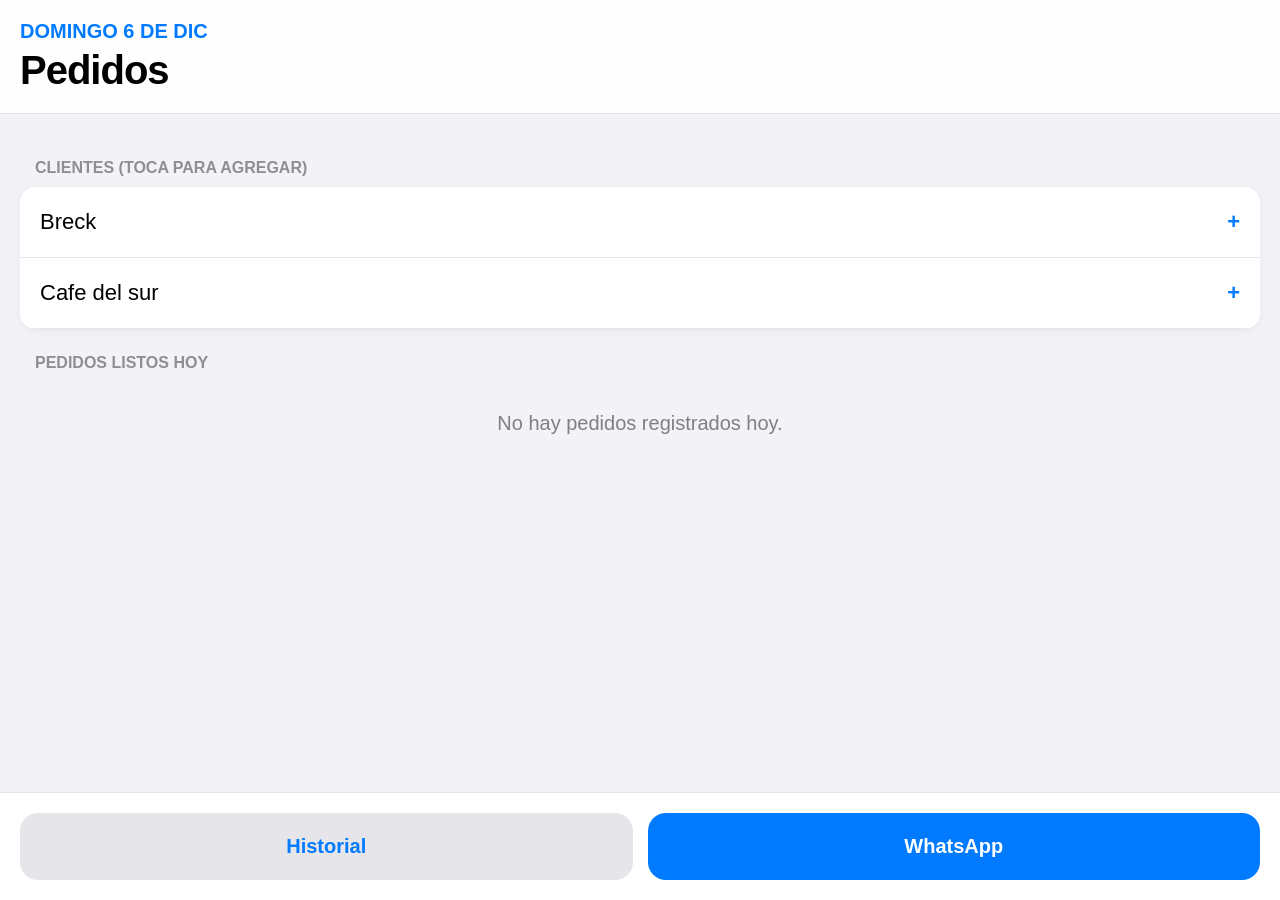
==== index.html @ ffa1174e "Update title and styles for improved layout" ====
<!DOCTYPE html>
<html lang="es">
<head>
    <meta charset="UTF-8">
    <meta name="viewport" content="width=device-width, initial-scale=1.0, maximum-scale=1.0, user-scalable=no, viewport-fit=cover">
    <title>Gestor Panadería XL</title>
    <style>
        :root {
            --ios-blue: #007AFF;
            --ios-green: #34C759;
            --ios-bg: #F2F2F7;
            --ios-card: #FFFFFF;
            --ios-text: #000000;
            --ios-gray: #8E8E93;
        }

        body {
            font-family: -apple-system, BlinkMacSystemFont, "SF Pro Display", sans-serif;
            background-color: var(--ios-bg);
            margin: 0;
            padding: 0;
            color: var(--ios-text);
            -webkit-font-smoothing: antialiased;
            font-size: 20px; /* MÁS GRANDE */
        }

        header {
            background-color: rgba(255, 255, 255, 0.9);
            backdrop-filter: blur(20px);
            -webkit-backdrop-filter: blur(20px);
            padding: calc(env(safe-area-inset-top) + 20px) 20px 20px 20px;
            position: sticky;
            top: 0;
            z-index: 1000;
            border-bottom: 0.5px solid rgba(0,0,0,0.1);
        }

        header h1 { font-size: 40px; font-weight: 800; margin: 0; letter-spacing: -1px; }
        header p { color: var(--ios-blue); font-weight: 600; margin: 0 0 5px 0; font-size: 20px; text-transform: uppercase; }

        .container { padding: 20px; padding-bottom: 180px; }

        .section-title { font-size: 16px; color: var(--ios-gray); text-transform: uppercase; margin: 25px 0 10px 15px; font-weight: 600; }
        
        /* LISTAS XL */
        .ios-list { background: var(--ios-card); border-radius: 16px; overflow: hidden; box-shadow: 0 2px 8px rgba(0,0,0,0.05); }

        .ios-item {
            padding: 22px 20px;
            display: flex;
            justify-content: space-between;
            align-items: center;
            background: white;
            border-bottom: 0.5px solid #E5E5EA;
            font-size: 22px; /* TEXTO MUY CLARO */
            font-weight: 500;
        }
        .ios-item:active { background-color: #D1D1D6; }

        /* BOTONES XL */
        .toolbar {
            position: fixed; bottom: 0; left: 0; right: 0;
            background: rgba(255, 255, 255, 0.95);
            backdrop-filter: blur(20px);
            padding: 20px 20px calc(env(safe-area-inset-bottom) + 20px);
            border-top: 0.5px solid rgba(0,0,0,0.1);
            display: flex; gap: 15px;
        }

        .btn {
            flex: 1; padding: 22px; border-radius: 18px; border: none;
            font-size: 20px; font-weight: 700; text-align: center;
        }
        .btn-main { background: var(--ios-blue); color: white; }
        .btn-sub { background: #E5E5EA; color: var(--ios-blue); }
        .btn-success { background: var(--ios-green); color: white; width: 100%; margin-top: 20px; }

        /* MODAL XL */
        .modal-overlay {
            position: fixed; top: 0; left: 0; width: 100%; height: 100%;
            background: rgba(0,0,0,0.5); z-index: 2000;
            display: none; justify-content: center; align-items: flex-end;
        }
        .modal-content {
            background: white; width: 100%;
            border-top-left-radius: 30px; border-top-right-radius: 30px;
            padding: 30px 25px calc(env(safe-area-inset-bottom) + 40px);
        }

        .qty-badge { background: var(--ios-blue); color: white; padding: 6px 16px; border-radius: 20px; font-size: 18px; font-weight: bold; }

        .screen { display: none; }
        .active { display: block; }

        .summary-card { background: #e1f5fe; padding: 15px; border-radius: 12px; margin-bottom: 10px; border-left: 6px solid var(--ios-blue); }
    </style>
</head>
<body>

    <div id="screen-main" class="screen active">
        <header>
            <p id="header-date"></p>
            <h1>Pedidos</h1>
        </header>
        
        <div class="container">
            <div class="section-title">Clientes (Toca para agregar)</div>
            <div class="ios-list" id="client-list"></div>

            <div class="section-title">Pedidos listos hoy</div>
            <div id="today-summary"></div>
        </div>

        <div class="toolbar">
            <button class="btn btn-sub" onclick="showScreen('screen-history')">Historial</button>
            <button class="btn btn-main" onclick="sendWhatsApp()">WhatsApp</button>
        </div>
    </div>

    <div id="screen-order" class="screen">
        <header>
            <p onclick="goHome()" style="font-size: 24px; margin-bottom: 10px;">✕ Cancelar</p>
            <h1 id="order-client-name">Cliente</h1>
        </header>
        <div class="container">
            <div class="section-title">Lista de Panes</div>
            <div class="ios-list" id="product-list"></div>
            <button class="btn btn-success" onclick="saveIndividualOrder()">Confirmar Pedido</button>
        </div>
    </div>

    <div id="screen-history" class="screen">
        <header>
            <p onclick="goHome()" style="font-size: 24px;">← Volver</p>
            <h1>Historial</h1>
        </header>
        <div class="container">
            <p style="text-align: center; color: gray; margin-top: 40px;">Aquí aparecerán los pedidos guardados.</p>
        </div>
    </div>

    <div id="modal-qty" class="modal-overlay">
        <div class="modal-content">
            <h2 style="text-align:center; font-size: 32px; margin-bottom:30px;" id="modal-p-name">Producto</h2>
            
            <div style="display:flex; justify-content:center; align-items:center; gap:40px; margin-bottom:40px;">
                <button class="btn-sub" style="width:80px; height:80px; border-radius:40px; font-size:40px;" onclick="changeModalQty(-1)">−</button>
                <span id="modal-qty-val" style="font-size:70px; font-weight:800; min-width:80px; text-align:center;">0</span>
                <button class="btn-sub" style="width:80px; height:80px; border-radius:40px; font-size:40px;" onclick="changeModalQty(1)">+</button>
            </div>

            <div style="display:grid; grid-template-columns: 1fr 1fr; gap:15px; margin-bottom:30px;">
                <button class="btn btn-sub" onclick="setModalQty(5)">+5</button>
                <button class="btn btn-sub" onclick="setModalQty(10)">+10</button>
            </div>
            
            <button class="btn btn-main" style="width:100%; padding: 25px;" onclick="confirmQty()">LISTO</button>
        </div>
    </div>

    <script>
        const db = {
            "Breck": ["Croissant", "Chocolatín", "Hogaza"],
            "Cafe del sur": ["Demi baguette", "Caja blanco"]
        };

        let tempOrders = []; 
        let currentOrder = {}; 
        let activeClient = "";
        let activeProduct = "";

        function init() {
            const list = document.getElementById('client-list');
            list.innerHTML = "";
            for (let client in db) {
                list.innerHTML += `
                    <div class="ios-item" onclick="openOrder('${client}')">
                        <span>${client}</span>
                        <span style="color:var(--ios-blue); font-weight:bold;">+</span>
                    </div>`;
            }
            updateDate();
            renderSummary();
        }

        function updateDate() {
            const now = new Date();
            const options = { weekday: 'long', day: 'numeric', month: 'short' };
            document.getElementById('header-date').innerText = now.toLocaleDateString('es-MX', options).toUpperCase();
        }

        function showScreen(id) {
            // Verificar si el elemento existe antes de cambiar
            const target = document.getElementById(id);
            if (target) {
                document.querySelectorAll('.screen').forEach(s => s.classList.remove('active'));
                target.classList.add('active');
                window.scrollTo(0, 0);
            }
        }

        function openOrder(client) {
            activeClient = client;
            currentOrder = {};
            document.getElementById('order-client-name').innerText = client;
            const pList = document.getElementById('product-list');
            pList.innerHTML = "";
            db[client].forEach(p => {
                currentOrder[p] = 0;
                pList.innerHTML += `
                    <div class="ios-item" onclick="openQtyModal('${p}')">
                        <span>${p}</span>
                        <span class="qty-badge" id="badge-${p.replace(/\s/g, '')}">0</span>
                    </div>`;
            });
            showScreen('screen-order');
        }

        function openQtyModal(p) {
            activeProduct = p;
            document.getElementById('modal-p-name').innerText = p;
            document.getElementById('modal-qty-val').innerText = currentOrder[p];
            document.getElementById('modal-qty').style.display = 'flex';
        }

        function changeModalQty(v) {
            let val = parseInt(document.getElementById('modal-qty-val').innerText);
            val = Math.max(0, val + v);
            document.getElementById('modal-qty-val').innerText = val;
        }

        function setModalQty(v) {
            let val = parseInt(document.getElementById('modal-qty-val').innerText);
            document.getElementById('modal-qty-val').innerText = val + v;
        }

        function confirmQty() {
            let val = parseInt(document.getElementById('modal-qty-val').innerText);
            currentOrder[activeProduct] = val;
            document.getElementById(`badge-${activeProduct.replace(/\s/g, '')}`).innerText = val;
            document.getElementById('modal-qty').style.display = 'none';
        }

        function saveIndividualOrder() {
            const hasItems = Object.values(currentOrder).some(v => v > 0);
            if(!hasItems) { goHome(); return; }
            tempOrders = tempOrders.filter(o => o.client !== activeClient);
            tempOrders.push({ client: activeClient, items: {...currentOrder} });
            goHome();
            renderSummary();
        }

        function renderSummary() {
            const container = document.getElementById('today-summary');
            if(tempOrders.length === 0) {
                container.innerHTML = "<p style='text-align:center; color:gray; padding:20px;'>No hay pedidos registrados hoy.</p>";
                return;
            }
            let html = '';
            tempOrders.forEach(o => {
                html += `<div class="summary-card">
                    <strong style="font-size:22px;">${o.client}</strong><br>
                    <span style="font-size:18px;">${Object.entries(o.items).filter(([k,v])=>v>0).map(([k,v])=>`${k}(${v})`).join(', ')}</span>
                </div>`;
            });
            container.innerHTML = html;
        }

        function sendWhatsApp() {
            if(tempOrders.length === 0) return alert("Agrega al menos un pedido antes de enviar.");
            let text = `*PEDIDO PANADERÍA*\n------------------\n`;
            let total = 0;
            tempOrders.forEach(o => {
                text += `\n*${o.client.toUpperCase()}*\n`;
                for(let p in o.items) {
                    if(o.items[p] > 0) {
                        text += `• ${p}: ${o.items[p]}\n`;
                        total += o.items[p];
                    }
                }
            });
            text += `\n------------------\n*TOTAL PIEZAS: ${total}*`;
            window.open(`https://wa.me/5215549093722?text=${encodeURIComponent(text)}`);
        }

        function goHome() { showScreen('screen-main'); }

        init();
    </script>
</body>
</html>
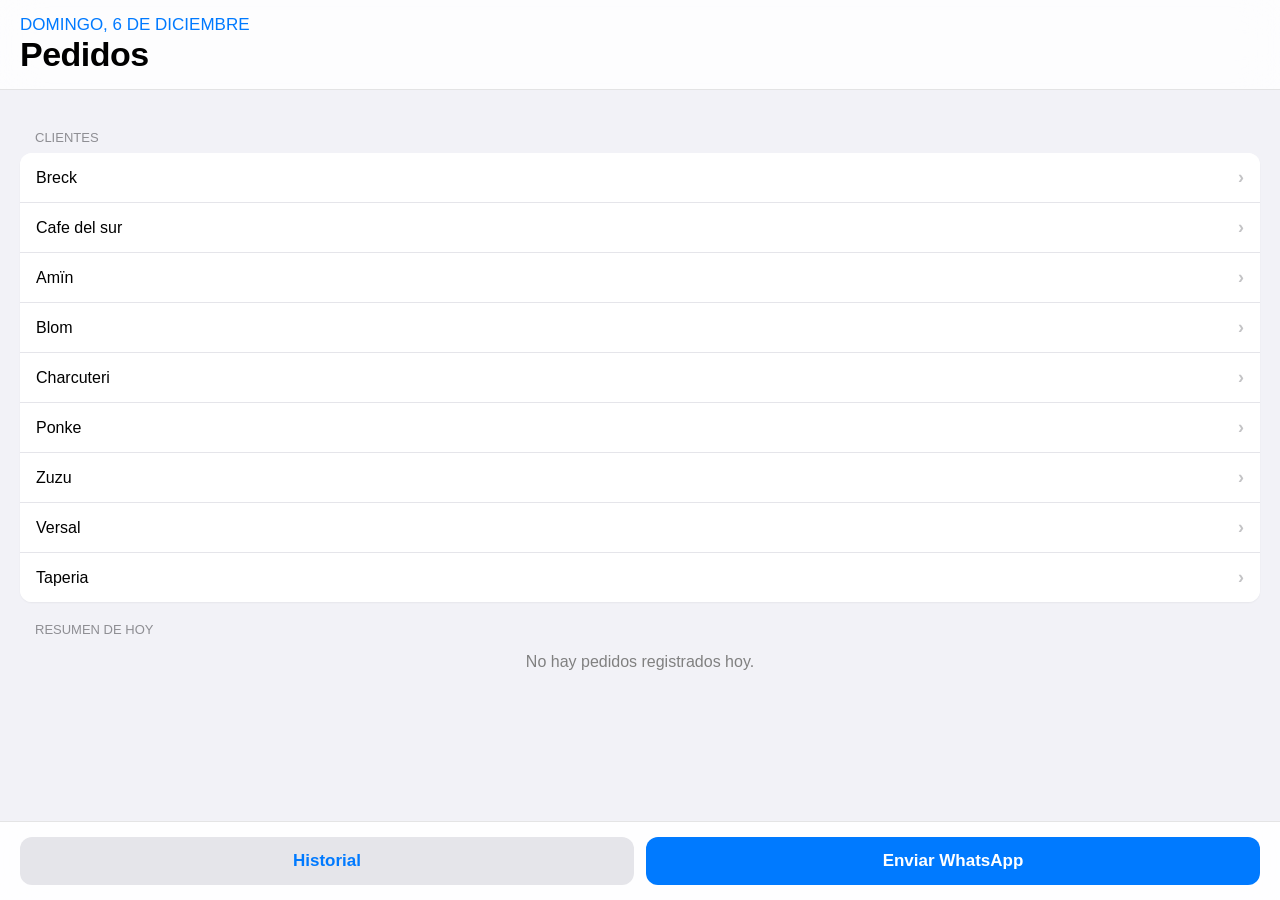
==== commit c674fa96: "Refactor index.html for improved structure and style" ====
--- a/index.html
+++ b/index.html
@@ -3,7 +3,7 @@
 <head>
     <meta charset="UTF-8">
     <meta name="viewport" content="width=device-width, initial-scale=1.0, maximum-scale=1.0, user-scalable=no, viewport-fit=cover">
-    <title>Gestor Panadería XL</title>
+    <title>Gestor Panadería</title>
     <style>
         :root {
             --ios-blue: #007AFF;
@@ -15,84 +15,106 @@
         }
 
         body {
-            font-family: -apple-system, BlinkMacSystemFont, "SF Pro Display", sans-serif;
+            font-family: -apple-system, BlinkMacSystemFont, "SF Pro Text", "SF Pro Display", "Helvetica Neue", Arial, sans-serif;
             background-color: var(--ios-bg);
             margin: 0;
             padding: 0;
             color: var(--ios-text);
             -webkit-font-smoothing: antialiased;
-            font-size: 20px; /* MÁS GRANDE */
-        }
-
+            user-select: none;
+        }
+
+        /* Safe Area Padding para iPhone con Notch/Isla */
         header {
-            background-color: rgba(255, 255, 255, 0.9);
+            background-color: rgba(255, 255, 255, 0.8);
             backdrop-filter: blur(20px);
             -webkit-backdrop-filter: blur(20px);
-            padding: calc(env(safe-area-inset-top) + 20px) 20px 20px 20px;
+            padding: calc(env(safe-area-inset-top) + 10px) 20px 15px 20px;
             position: sticky;
             top: 0;
             z-index: 1000;
             border-bottom: 0.5px solid rgba(0,0,0,0.1);
-        }
-
-        header h1 { font-size: 40px; font-weight: 800; margin: 0; letter-spacing: -1px; }
-        header p { color: var(--ios-blue); font-weight: 600; margin: 0 0 5px 0; font-size: 20px; text-transform: uppercase; }
-
-        .container { padding: 20px; padding-bottom: 180px; }
-
-        .section-title { font-size: 16px; color: var(--ios-gray); text-transform: uppercase; margin: 25px 0 10px 15px; font-weight: 600; }
+            text-align: left;
+        }
+
+        header h1 { font-size: 34px; font-weight: 700; margin: 0; letter-spacing: -0.5px; }
+        header p { color: var(--ios-blue); font-weight: 500; margin: 5px 0 0 0; font-size: 17px; }
+
+        .container { padding: 20px; padding-bottom: calc(env(safe-area-inset-bottom) + 100px); }
+
+        /* Estilo de Tarjetas iOS */
+        .section-title { font-size: 13px; color: var(--ios-gray); text-transform: uppercase; margin: 20px 0 8px 15px; }
         
-        /* LISTAS XL */
-        .ios-list { background: var(--ios-card); border-radius: 16px; overflow: hidden; box-shadow: 0 2px 8px rgba(0,0,0,0.05); }
+        .ios-list {
+            background: var(--ios-card);
+            border-radius: 12px;
+            overflow: hidden;
+            box-shadow: 0 1px 2px rgba(0,0,0,0.05);
+        }
 
         .ios-item {
-            padding: 22px 20px;
+            padding: 14px 16px;
             display: flex;
             justify-content: space-between;
             align-items: center;
             background: white;
+            transition: background 0.2s;
             border-bottom: 0.5px solid #E5E5EA;
-            font-size: 22px; /* TEXTO MUY CLARO */
-            font-weight: 500;
-        }
+            cursor: pointer;
+        }
+        .ios-item:last-child { border-bottom: none; }
         .ios-item:active { background-color: #D1D1D6; }
 
-        /* BOTONES XL */
+        .chevron { color: #C4C4C6; font-weight: bold; font-size: 18px; }
+
+        /* Botones Flotantes */
         .toolbar {
-            position: fixed; bottom: 0; left: 0; right: 0;
-            background: rgba(255, 255, 255, 0.95);
+            position: fixed;
+            bottom: 0;
+            left: 0;
+            right: 0;
+            background: rgba(255, 255, 255, 0.9);
             backdrop-filter: blur(20px);
-            padding: 20px 20px calc(env(safe-area-inset-bottom) + 20px);
+            padding: 15px 20px calc(env(safe-area-inset-bottom) + 15px);
             border-top: 0.5px solid rgba(0,0,0,0.1);
-            display: flex; gap: 15px;
+            display: flex;
+            gap: 12px;
         }
 
         .btn {
-            flex: 1; padding: 22px; border-radius: 18px; border: none;
-            font-size: 20px; font-weight: 700; text-align: center;
-        }
+            flex: 1;
+            padding: 14px;
+            border-radius: 12px;
+            border: none;
+            font-size: 17px;
+            font-weight: 600;
+            text-align: center;
+            transition: transform 0.1s;
+        }
+        .btn:active { transform: scale(0.97); opacity: 0.8; }
         .btn-main { background: var(--ios-blue); color: white; }
         .btn-sub { background: #E5E5EA; color: var(--ios-blue); }
-        .btn-success { background: var(--ios-green); color: white; width: 100%; margin-top: 20px; }
-
-        /* MODAL XL */
+
+        /* Modal */
         .modal-overlay {
             position: fixed; top: 0; left: 0; width: 100%; height: 100%;
-            background: rgba(0,0,0,0.5); z-index: 2000;
+            background: rgba(0,0,0,0.4); z-index: 2000;
             display: none; justify-content: center; align-items: flex-end;
         }
         .modal-content {
-            background: white; width: 100%;
-            border-top-left-radius: 30px; border-top-right-radius: 30px;
-            padding: 30px 25px calc(env(safe-area-inset-bottom) + 40px);
-        }
-
-        .qty-badge { background: var(--ios-blue); color: white; padding: 6px 16px; border-radius: 20px; font-size: 18px; font-weight: bold; }
+            background: var(--ios-bg);
+            width: 100%;
+            border-top-left-radius: 20px;
+            border-top-right-radius: 20px;
+            padding: 20px 20px calc(env(safe-area-inset-bottom) + 30px);
+            animation: slideUp 0.3s ease-out;
+        }
+        @keyframes slideUp { from { transform: translateY(100%); } to { transform: translateY(0); } }
+
+        .qty-badge { background: var(--ios-blue); color: white; padding: 4px 12px; border-radius: 15px; font-size: 14px; font-weight: 600; }
 
         .screen { display: none; }
         .active { display: block; }
-
-        .summary-card { background: #e1f5fe; padding: 15px; border-radius: 12px; margin-bottom: 10px; border-left: 6px solid var(--ios-blue); }
     </style>
 </head>
 <body>
@@ -104,68 +126,64 @@
         </header>
         
         <div class="container">
-            <div class="section-title">Clientes (Toca para agregar)</div>
+            <div class="section-title">Clientes</div>
             <div class="ios-list" id="client-list"></div>
 
-            <div class="section-title">Pedidos listos hoy</div>
+            <div class="section-title">Resumen de hoy</div>
             <div id="today-summary"></div>
         </div>
 
         <div class="toolbar">
-            <button class="btn btn-sub" onclick="showScreen('screen-history')">Historial</button>
-            <button class="btn btn-main" onclick="sendWhatsApp()">WhatsApp</button>
+            <button class="btn btn-sub" onclick="showScreen('screen-history'); renderHistory();">Historial</button>
+            <button class="btn btn-main" onclick="sendWhatsApp()">Enviar WhatsApp</button>
         </div>
     </div>
 
     <div id="screen-order" class="screen">
         <header>
-            <p onclick="goHome()" style="font-size: 24px; margin-bottom: 10px;">✕ Cancelar</p>
+            <p onclick="goHome()" style="cursor:pointer">← Volver</p>
             <h1 id="order-client-name">Cliente</h1>
         </header>
         <div class="container">
-            <div class="section-title">Lista de Panes</div>
+            <div class="section-title">Productos disponibles</div>
             <div class="ios-list" id="product-list"></div>
-            <button class="btn btn-success" onclick="saveIndividualOrder()">Confirmar Pedido</button>
-        </div>
-    </div>
-
-    <div id="screen-history" class="screen">
-        <header>
-            <p onclick="goHome()" style="font-size: 24px;">← Volver</p>
-            <h1>Historial</h1>
-        </header>
-        <div class="container">
-            <p style="text-align: center; color: gray; margin-top: 40px;">Aquí aparecerán los pedidos guardados.</p>
+        </div>
+        <div class="toolbar">
+            <button class="btn btn-main" onclick="saveIndividualOrder()">Guardar Pedido</button>
         </div>
     </div>
 
     <div id="modal-qty" class="modal-overlay">
         <div class="modal-content">
-            <h2 style="text-align:center; font-size: 32px; margin-bottom:30px;" id="modal-p-name">Producto</h2>
-            
-            <div style="display:flex; justify-content:center; align-items:center; gap:40px; margin-bottom:40px;">
-                <button class="btn-sub" style="width:80px; height:80px; border-radius:40px; font-size:40px;" onclick="changeModalQty(-1)">−</button>
-                <span id="modal-qty-val" style="font-size:70px; font-weight:800; min-width:80px; text-align:center;">0</span>
-                <button class="btn-sub" style="width:80px; height:80px; border-radius:40px; font-size:40px;" onclick="changeModalQty(1)">+</button>
+            <h2 style="text-align:center; margin-bottom:25px;">Cantidad para <br><span id="modal-p-name" style="color:var(--ios-blue)"></span></h2>
+            <div style="display:flex; justify-content:center; align-items:center; gap:30px; margin-bottom:30px;">
+                <button class="btn-sub" style="width:60px; height:60px; border-radius:30px; border:none; font-size:30px;" onclick="changeModalQty(-1)">−</button>
+                <span id="modal-qty-val" style="font-size:48px; font-weight:700; min-width:60px; text-align:center;">0</span>
+                <button class="btn-sub" style="width:60px; height:60px; border-radius:30px; border:none; font-size:30px;" onclick="changeModalQty(1)">+</button>
             </div>
-
-            <div style="display:grid; grid-template-columns: 1fr 1fr; gap:15px; margin-bottom:30px;">
+            <div style="display:grid; grid-template-columns: 1fr 1fr; gap:10px; margin-bottom:20px;">
                 <button class="btn btn-sub" onclick="setModalQty(5)">+5</button>
                 <button class="btn btn-sub" onclick="setModalQty(10)">+10</button>
             </div>
-            
-            <button class="btn btn-main" style="width:100%; padding: 25px;" onclick="confirmQty()">LISTO</button>
+            <button class="btn btn-main" style="width:100%" onclick="confirmQty()">Aceptar</button>
         </div>
     </div>
 
     <script>
         const db = {
-            "Breck": ["Croissant", "Chocolatín", "Hogaza"],
-            "Cafe del sur": ["Demi baguette", "Caja blanco"]
+            "Breck": ["Croissant", "Chocolatín", "Hogaza","Foccacia","Brioche","Croissant Almendra","Galleta Chispas","Galleta Chispas"],
+            "Cafe del sur": ["Croissant","Demi baguette", "Baguette","Caja Blanco","Caja Multigrano","Bollo","Ciabatta"],
+            "Amïn":["Croissant","chocolarín","Croissant Almendra","Croissant Frutal","Croissant Chocolate","Chocolatín Almendra","Scone","Tartas Rústica","Cocada","Rol de Canela","Galleta Chispas","Galleta Avena","Galleta Red Velvet","Galleta Doble Chocolate","Panque Zanahoria","Panque Plátano","Panque Limón","Hogaza","Ciabatta"],
+            "Blom":["Croissant","Chocolatín","Scone","Galleta"],
+            "Charcuteri":["Croissant"],
+            "Ponke":["Hogaza","Baguette","Brioche","Scone","Tarta Rústica"],
+            "Zuzu":["Croissant","Chocolatín","Croissant Almendra","Croissant Frutal","Scone","Muffin","Croapan","Rol de Canela"],
+            "Versal":["Hogaza"],
+            "Taperia":["Baguette"]
         };
 
-        let tempOrders = []; 
-        let currentOrder = {}; 
+        let tempOrders = []; // Pedidos de la sesión actual
+        let currentOrder = {}; // Pedido que se está armando
         let activeClient = "";
         let activeProduct = "";
 
@@ -176,7 +194,7 @@
                 list.innerHTML += `
                     <div class="ios-item" onclick="openOrder('${client}')">
                         <span>${client}</span>
-                        <span style="color:var(--ios-blue); font-weight:bold;">+</span>
+                        <span class="chevron">›</span>
                     </div>`;
             }
             updateDate();
@@ -185,18 +203,8 @@
 
         function updateDate() {
             const now = new Date();
-            const options = { weekday: 'long', day: 'numeric', month: 'short' };
+            const options = { weekday: 'long', day: 'numeric', month: 'long' };
             document.getElementById('header-date').innerText = now.toLocaleDateString('es-MX', options).toUpperCase();
-        }
-
-        function showScreen(id) {
-            // Verificar si el elemento existe antes de cambiar
-            const target = document.getElementById(id);
-            if (target) {
-                document.querySelectorAll('.screen').forEach(s => s.classList.remove('active'));
-                target.classList.add('active');
-                window.scrollTo(0, 0);
-            }
         }
 
         function openOrder(client) {
@@ -244,6 +252,7 @@
         function saveIndividualOrder() {
             const hasItems = Object.values(currentOrder).some(v => v > 0);
             if(!hasItems) { goHome(); return; }
+
             tempOrders = tempOrders.filter(o => o.client !== activeClient);
             tempOrders.push({ client: activeClient, items: {...currentOrder} });
             goHome();
@@ -253,21 +262,23 @@
         function renderSummary() {
             const container = document.getElementById('today-summary');
             if(tempOrders.length === 0) {
-                container.innerHTML = "<p style='text-align:center; color:gray; padding:20px;'>No hay pedidos registrados hoy.</p>";
+                container.innerHTML = "<p style='text-align:center; color:gray;'>No hay pedidos registrados hoy.</p>";
                 return;
             }
-            let html = '';
+            let html = '<div class="ios-list">';
             tempOrders.forEach(o => {
-                html += `<div class="summary-card">
-                    <strong style="font-size:22px;">${o.client}</strong><br>
-                    <span style="font-size:18px;">${Object.entries(o.items).filter(([k,v])=>v>0).map(([k,v])=>`${k}(${v})`).join(', ')}</span>
+                html += `<div class="ios-item">
+                    <strong>${o.client}</strong>
+                    <span style="font-size:14px; color:var(--ios-gray)">${Object.values(o.items).reduce((a,b)=>a+b, 0)} pzs</span>
                 </div>`;
             });
+            html += '</div>';
             container.innerHTML = html;
         }
 
         function sendWhatsApp() {
-            if(tempOrders.length === 0) return alert("Agrega al menos un pedido antes de enviar.");
+            if(tempOrders.length === 0) return alert("Agrega al menos un pedido");
+            
             let text = `*PEDIDO PANADERÍA*\n------------------\n`;
             let total = 0;
             tempOrders.forEach(o => {
@@ -280,7 +291,13 @@
                 }
             });
             text += `\n------------------\n*TOTAL PIEZAS: ${total}*`;
+            
             window.open(`https://wa.me/5215549093722?text=${encodeURIComponent(text)}`);
+        }
+
+        function showScreen(id) {
+            document.querySelectorAll('.screen').forEach(s => s.classList.remove('active'));
+            document.getElementById(id).classList.add('active');
         }
 
         function goHome() { showScreen('screen-main'); }
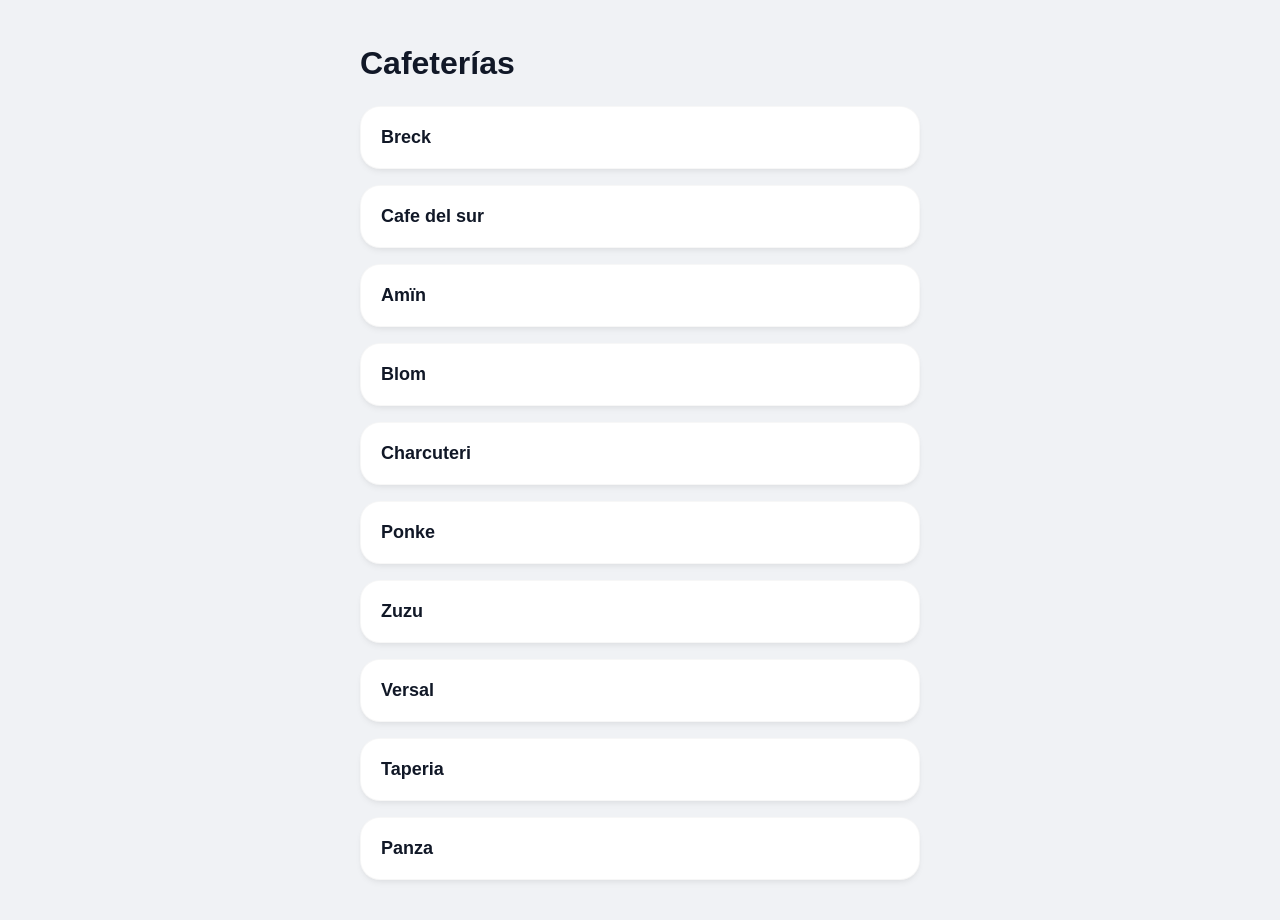
==== commit 130aee57: "Add files via upload" ====
--- a/index.html
+++ b/index.html
@@ -3,306 +3,15 @@
 <head>
     <meta charset="UTF-8">
     <meta name="viewport" content="width=device-width, initial-scale=1.0, maximum-scale=1.0, user-scalable=no, viewport-fit=cover">
-    <title>Gestor Panadería</title>
-    <style>
-        :root {
-            --ios-blue: #007AFF;
-            --ios-green: #34C759;
-            --ios-bg: #F2F2F7;
-            --ios-card: #FFFFFF;
-            --ios-text: #000000;
-            --ios-gray: #8E8E93;
-        }
-
-        body {
-            font-family: -apple-system, BlinkMacSystemFont, "SF Pro Text", "SF Pro Display", "Helvetica Neue", Arial, sans-serif;
-            background-color: var(--ios-bg);
-            margin: 0;
-            padding: 0;
-            color: var(--ios-text);
-            -webkit-font-smoothing: antialiased;
-            user-select: none;
-        }
-
-        /* Safe Area Padding para iPhone con Notch/Isla */
-        header {
-            background-color: rgba(255, 255, 255, 0.8);
-            backdrop-filter: blur(20px);
-            -webkit-backdrop-filter: blur(20px);
-            padding: calc(env(safe-area-inset-top) + 10px) 20px 15px 20px;
-            position: sticky;
-            top: 0;
-            z-index: 1000;
-            border-bottom: 0.5px solid rgba(0,0,0,0.1);
-            text-align: left;
-        }
-
-        header h1 { font-size: 34px; font-weight: 700; margin: 0; letter-spacing: -0.5px; }
-        header p { color: var(--ios-blue); font-weight: 500; margin: 5px 0 0 0; font-size: 17px; }
-
-        .container { padding: 20px; padding-bottom: calc(env(safe-area-inset-bottom) + 100px); }
-
-        /* Estilo de Tarjetas iOS */
-        .section-title { font-size: 13px; color: var(--ios-gray); text-transform: uppercase; margin: 20px 0 8px 15px; }
-        
-        .ios-list {
-            background: var(--ios-card);
-            border-radius: 12px;
-            overflow: hidden;
-            box-shadow: 0 1px 2px rgba(0,0,0,0.05);
-        }
-
-        .ios-item {
-            padding: 14px 16px;
-            display: flex;
-            justify-content: space-between;
-            align-items: center;
-            background: white;
-            transition: background 0.2s;
-            border-bottom: 0.5px solid #E5E5EA;
-            cursor: pointer;
-        }
-        .ios-item:last-child { border-bottom: none; }
-        .ios-item:active { background-color: #D1D1D6; }
-
-        .chevron { color: #C4C4C6; font-weight: bold; font-size: 18px; }
-
-        /* Botones Flotantes */
-        .toolbar {
-            position: fixed;
-            bottom: 0;
-            left: 0;
-            right: 0;
-            background: rgba(255, 255, 255, 0.9);
-            backdrop-filter: blur(20px);
-            padding: 15px 20px calc(env(safe-area-inset-bottom) + 15px);
-            border-top: 0.5px solid rgba(0,0,0,0.1);
-            display: flex;
-            gap: 12px;
-        }
-
-        .btn {
-            flex: 1;
-            padding: 14px;
-            border-radius: 12px;
-            border: none;
-            font-size: 17px;
-            font-weight: 600;
-            text-align: center;
-            transition: transform 0.1s;
-        }
-        .btn:active { transform: scale(0.97); opacity: 0.8; }
-        .btn-main { background: var(--ios-blue); color: white; }
-        .btn-sub { background: #E5E5EA; color: var(--ios-blue); }
-
-        /* Modal */
-        .modal-overlay {
-            position: fixed; top: 0; left: 0; width: 100%; height: 100%;
-            background: rgba(0,0,0,0.4); z-index: 2000;
-            display: none; justify-content: center; align-items: flex-end;
-        }
-        .modal-content {
-            background: var(--ios-bg);
-            width: 100%;
-            border-top-left-radius: 20px;
-            border-top-right-radius: 20px;
-            padding: 20px 20px calc(env(safe-area-inset-bottom) + 30px);
-            animation: slideUp 0.3s ease-out;
-        }
-        @keyframes slideUp { from { transform: translateY(100%); } to { transform: translateY(0); } }
-
-        .qty-badge { background: var(--ios-blue); color: white; padding: 4px 12px; border-radius: 15px; font-size: 14px; font-weight: 600; }
-
-        .screen { display: none; }
-        .active { display: block; }
-    </style>
+    <meta name="apple-mobile-web-app-capable" content="yes">
+    <meta name="apple-mobile-web-app-status-bar-style" content="black-translucent">
+    <title>Control Pedidos</title>
+    <link rel="stylesheet" href="style.css">
 </head>
 <body>
-
-    <div id="screen-main" class="screen active">
-        <header>
-            <p id="header-date"></p>
-            <h1>Pedidos</h1>
-        </header>
-        
-        <div class="container">
-            <div class="section-title">Clientes</div>
-            <div class="ios-list" id="client-list"></div>
-
-            <div class="section-title">Resumen de hoy</div>
-            <div id="today-summary"></div>
-        </div>
-
-        <div class="toolbar">
-            <button class="btn btn-sub" onclick="showScreen('screen-history'); renderHistory();">Historial</button>
-            <button class="btn btn-main" onclick="sendWhatsApp()">Enviar WhatsApp</button>
-        </div>
+    <div id="app">
+        <!-- Views will be injected here by app.js -->
     </div>
-
-    <div id="screen-order" class="screen">
-        <header>
-            <p onclick="goHome()" style="cursor:pointer">← Volver</p>
-            <h1 id="order-client-name">Cliente</h1>
-        </header>
-        <div class="container">
-            <div class="section-title">Productos disponibles</div>
-            <div class="ios-list" id="product-list"></div>
-        </div>
-        <div class="toolbar">
-            <button class="btn btn-main" onclick="saveIndividualOrder()">Guardar Pedido</button>
-        </div>
-    </div>
-
-    <div id="modal-qty" class="modal-overlay">
-        <div class="modal-content">
-            <h2 style="text-align:center; margin-bottom:25px;">Cantidad para <br><span id="modal-p-name" style="color:var(--ios-blue)"></span></h2>
-            <div style="display:flex; justify-content:center; align-items:center; gap:30px; margin-bottom:30px;">
-                <button class="btn-sub" style="width:60px; height:60px; border-radius:30px; border:none; font-size:30px;" onclick="changeModalQty(-1)">−</button>
-                <span id="modal-qty-val" style="font-size:48px; font-weight:700; min-width:60px; text-align:center;">0</span>
-                <button class="btn-sub" style="width:60px; height:60px; border-radius:30px; border:none; font-size:30px;" onclick="changeModalQty(1)">+</button>
-            </div>
-            <div style="display:grid; grid-template-columns: 1fr 1fr; gap:10px; margin-bottom:20px;">
-                <button class="btn btn-sub" onclick="setModalQty(5)">+5</button>
-                <button class="btn btn-sub" onclick="setModalQty(10)">+10</button>
-            </div>
-            <button class="btn btn-main" style="width:100%" onclick="confirmQty()">Aceptar</button>
-        </div>
-    </div>
-
-    <script>
-        const db = {
-            "Breck": ["Croissant", "Chocolatín", "Hogaza","Foccacia","Brioche","Croissant Almendra","Galleta Chispas","Galleta Chispas"],
-            "Cafe del sur": ["Croissant","Demi baguette", "Baguette","Caja Blanco","Caja Multigrano","Bollo","Ciabatta"],
-            "Amïn":["Croissant","chocolarín","Croissant Almendra","Croissant Frutal","Croissant Chocolate","Chocolatín Almendra","Scone","Tartas Rústica","Cocada","Rol de Canela","Galleta Chispas","Galleta Avena","Galleta Red Velvet","Galleta Doble Chocolate","Panque Zanahoria","Panque Plátano","Panque Limón","Hogaza","Ciabatta"],
-            "Blom":["Croissant","Chocolatín","Scone","Galleta"],
-            "Charcuteri":["Croissant"],
-            "Ponke":["Hogaza","Baguette","Brioche","Scone","Tarta Rústica"],
-            "Zuzu":["Croissant","Chocolatín","Croissant Almendra","Croissant Frutal","Scone","Muffin","Croapan","Rol de Canela"],
-            "Versal":["Hogaza"],
-            "Taperia":["Baguette"]
-        };
-
-        let tempOrders = []; // Pedidos de la sesión actual
-        let currentOrder = {}; // Pedido que se está armando
-        let activeClient = "";
-        let activeProduct = "";
-
-        function init() {
-            const list = document.getElementById('client-list');
-            list.innerHTML = "";
-            for (let client in db) {
-                list.innerHTML += `
-                    <div class="ios-item" onclick="openOrder('${client}')">
-                        <span>${client}</span>
-                        <span class="chevron">›</span>
-                    </div>`;
-            }
-            updateDate();
-            renderSummary();
-        }
-
-        function updateDate() {
-            const now = new Date();
-            const options = { weekday: 'long', day: 'numeric', month: 'long' };
-            document.getElementById('header-date').innerText = now.toLocaleDateString('es-MX', options).toUpperCase();
-        }
-
-        function openOrder(client) {
-            activeClient = client;
-            currentOrder = {};
-            document.getElementById('order-client-name').innerText = client;
-            const pList = document.getElementById('product-list');
-            pList.innerHTML = "";
-            db[client].forEach(p => {
-                currentOrder[p] = 0;
-                pList.innerHTML += `
-                    <div class="ios-item" onclick="openQtyModal('${p}')">
-                        <span>${p}</span>
-                        <span class="qty-badge" id="badge-${p.replace(/\s/g, '')}">0</span>
-                    </div>`;
-            });
-            showScreen('screen-order');
-        }
-
-        function openQtyModal(p) {
-            activeProduct = p;
-            document.getElementById('modal-p-name').innerText = p;
-            document.getElementById('modal-qty-val').innerText = currentOrder[p];
-            document.getElementById('modal-qty').style.display = 'flex';
-        }
-
-        function changeModalQty(v) {
-            let val = parseInt(document.getElementById('modal-qty-val').innerText);
-            val = Math.max(0, val + v);
-            document.getElementById('modal-qty-val').innerText = val;
-        }
-
-        function setModalQty(v) {
-            let val = parseInt(document.getElementById('modal-qty-val').innerText);
-            document.getElementById('modal-qty-val').innerText = val + v;
-        }
-
-        function confirmQty() {
-            let val = parseInt(document.getElementById('modal-qty-val').innerText);
-            currentOrder[activeProduct] = val;
-            document.getElementById(`badge-${activeProduct.replace(/\s/g, '')}`).innerText = val;
-            document.getElementById('modal-qty').style.display = 'none';
-        }
-
-        function saveIndividualOrder() {
-            const hasItems = Object.values(currentOrder).some(v => v > 0);
-            if(!hasItems) { goHome(); return; }
-
-            tempOrders = tempOrders.filter(o => o.client !== activeClient);
-            tempOrders.push({ client: activeClient, items: {...currentOrder} });
-            goHome();
-            renderSummary();
-        }
-
-        function renderSummary() {
-            const container = document.getElementById('today-summary');
-            if(tempOrders.length === 0) {
-                container.innerHTML = "<p style='text-align:center; color:gray;'>No hay pedidos registrados hoy.</p>";
-                return;
-            }
-            let html = '<div class="ios-list">';
-            tempOrders.forEach(o => {
-                html += `<div class="ios-item">
-                    <strong>${o.client}</strong>
-                    <span style="font-size:14px; color:var(--ios-gray)">${Object.values(o.items).reduce((a,b)=>a+b, 0)} pzs</span>
-                </div>`;
-            });
-            html += '</div>';
-            container.innerHTML = html;
-        }
-
-        function sendWhatsApp() {
-            if(tempOrders.length === 0) return alert("Agrega al menos un pedido");
-            
-            let text = `*PEDIDO PANADERÍA*\n------------------\n`;
-            let total = 0;
-            tempOrders.forEach(o => {
-                text += `\n*${o.client.toUpperCase()}*\n`;
-                for(let p in o.items) {
-                    if(o.items[p] > 0) {
-                        text += `• ${p}: ${o.items[p]}\n`;
-                        total += o.items[p];
-                    }
-                }
-            });
-            text += `\n------------------\n*TOTAL PIEZAS: ${total}*`;
-            
-            window.open(`https://wa.me/5215549093722?text=${encodeURIComponent(text)}`);
-        }
-
-        function showScreen(id) {
-            document.querySelectorAll('.screen').forEach(s => s.classList.remove('active'));
-            document.getElementById(id).classList.add('active');
-        }
-
-        function goHome() { showScreen('screen-main'); }
-
-        init();
-    </script>
+    <script src="app.js"></script>
 </body>
 </html>
--- a/style.css
+++ b/style.css
@@ -0,0 +1,265 @@
+:root {
+    --bg-color: #f0f2f5;
+    --card-bg: #ffffff;
+    --text-primary: #111827;
+    --text-secondary: #6b7280;
+    --accent-color: #3b82f6;
+    --accent-glow: rgba(59, 130, 246, 0.3);
+    --danger-color: #ef4444;
+    --success-color: #10b981;
+    --font-family: 'Inter', -apple-system, BlinkMacSystemFont, "Segoe UI", Roboto, sans-serif;
+    --card-shadow: 0 4px 6px -1px rgba(0, 0, 0, 0.05), 0 2px 4px -1px rgba(0, 0, 0, 0.03);
+    /* Lighter shadow */
+    --card-radius: 20px;
+    --btn-radius: 16px;
+    --transition-speed: 0.15s;
+    /* Snappy */
+}
+
+@media (prefers-color-scheme: dark) {
+    :root {
+        --bg-color: #111827;
+        --card-bg: #1f2937;
+        --text-primary: #f9fafb;
+        --text-secondary: #9ca3af;
+        --card-shadow: 0 4px 6px -1px rgba(0, 0, 0, 0.3);
+    }
+}
+
+* {
+    box-sizing: border-box;
+    -webkit-tap-highlight-color: transparent;
+    user-select: none;
+    -webkit-user-select: none;
+}
+
+body {
+    margin: 0;
+    font-family: var(--font-family);
+    background-color: var(--bg-color);
+    color: var(--text-primary);
+    -webkit-font-smoothing: antialiased;
+}
+
+#app {
+    max-width: 600px;
+    margin: 0 auto;
+    padding: 24px 20px;
+    min-height: 100vh;
+    display: flex;
+    flex-direction: column;
+}
+
+/* Typography */
+h1 {
+    font-size: 32px;
+    font-weight: 800;
+    margin-bottom: 24px;
+    color: var(--text-primary);
+}
+
+h2 {
+    font-size: 24px;
+    margin-bottom: 16px;
+}
+
+/* Cards */
+.card {
+    background: var(--card-bg);
+    border-radius: var(--card-radius);
+    padding: 20px;
+    margin-bottom: 16px;
+    box-shadow: var(--card-shadow);
+    border: 1px solid rgba(0, 0, 0, 0.03);
+    transition: transform var(--transition-speed) ease;
+}
+
+@media (prefers-color-scheme: dark) {
+    .card {
+        border: 1px solid rgba(255, 255, 255, 0.05);
+    }
+}
+
+.card:active {
+    transform: scale(0.98);
+}
+
+.cafeteria-card {
+    display: flex;
+    justify-content: space-between;
+    align-items: center;
+}
+
+.cafeteria-name {
+    font-size: 18px;
+    font-weight: 700;
+}
+
+/* Detail View */
+.detail-header {
+    margin-bottom: 24px;
+    display: flex;
+    justify-content: space-between;
+    align-items: center;
+    position: sticky;
+    top: 0;
+    z-index: 20;
+    background: var(--bg-color);
+    /* No blur for performance, just solid match */
+    padding: 16px 4px;
+    margin-top: -16px;
+    /* Counteract padding to stick flush */
+}
+
+/* Date badge styling */
+.date-badge {
+    font-size: 14px;
+    font-weight: 600;
+    color: var(--text-secondary);
+    background: var(--card-bg);
+    padding: 6px 12px;
+    border-radius: 12px;
+    box-shadow: var(--card-shadow);
+}
+
+.back-button {
+    background: var(--card-bg);
+    border: none;
+    color: var(--text-primary);
+    font-size: 15px;
+    font-weight: 600;
+    padding: 8px 16px;
+    border-radius: 20px;
+    cursor: pointer;
+    display: flex;
+    align-items: center;
+    box-shadow: var(--card-shadow);
+}
+
+.back-button:active {
+    transform: scale(0.95);
+}
+
+.product-list {
+    display: flex;
+    flex-direction: column;
+    gap: 12px;
+    padding-bottom: 40px;
+}
+
+.product-row {
+    background: var(--card-bg);
+    border-radius: var(--card-radius);
+    display: flex;
+    justify-content: space-between;
+    align-items: center;
+    padding: 16px 20px;
+    box-shadow: var(--card-shadow);
+    transition: background-color 0.1s;
+    border: 1px solid transparent;
+}
+
+.product-row.active-state {
+    background-color: rgba(0, 0, 0, 0.02);
+}
+
+.product-row:active {
+    background-color: rgba(0, 0, 0, 0.02);
+}
+
+.product-name {
+    font-size: 16px;
+    font-weight: 600;
+    flex: 1;
+    line-height: 1.4;
+}
+
+.quantity-box {
+    background: var(--bg-color);
+    border-radius: 14px;
+    min-width: 50px;
+    height: 50px;
+    display: flex;
+    justify-content: center;
+    align-items: center;
+    font-size: 20px;
+    font-weight: 800;
+    color: var(--text-secondary);
+    transition: transform 0.1s cubic-bezier(0.175, 0.885, 0.32, 1.275);
+}
+
+/* Only animate the box scaling on update, simple and fast */
+.quantity-box:not(:empty) {
+    background: var(--accent-color);
+    color: white;
+    box-shadow: 0 4px 6px -1px var(--accent-glow);
+}
+
+/* Interaction Feedback */
+.product-row.clearing {
+    animation: shake 0.3s ease-in-out both;
+    border-color: var(--danger-color);
+}
+
+.product-row.clearing .quantity-box {
+    background: var(--danger-color);
+    color: white;
+}
+
+@keyframes shake {
+
+    10%,
+    90% {
+        transform: translate3d(-1px, 0, 0);
+    }
+
+    20%,
+    80% {
+        transform: translate3d(2px, 0, 0);
+    }
+
+    30%,
+    50%,
+    70% {
+        transform: translate3d(-2px, 0, 0);
+    }
+
+    40%,
+    60% {
+        transform: translate3d(2px, 0, 0);
+    }
+}
+
+/* Buttons */
+.action-buttons {
+    display: grid;
+    grid-template-columns: 1fr 1fr;
+    gap: 16px;
+    margin-top: auto;
+    padding-top: 20px;
+}
+
+.btn {
+    padding: 18px;
+    border-radius: var(--btn-radius);
+    font-size: 16px;
+    font-weight: 700;
+    border: none;
+    cursor: pointer;
+    transition: opacity 0.1s;
+}
+
+.btn:active {
+    opacity: 0.8;
+}
+
+.btn-primary {
+    background: var(--success-color);
+    color: white;
+}
+
+.btn-secondary {
+    background: var(--card-bg);
+    color: var(--text-primary);
+    box-shadow: var(--card-shadow);
+}
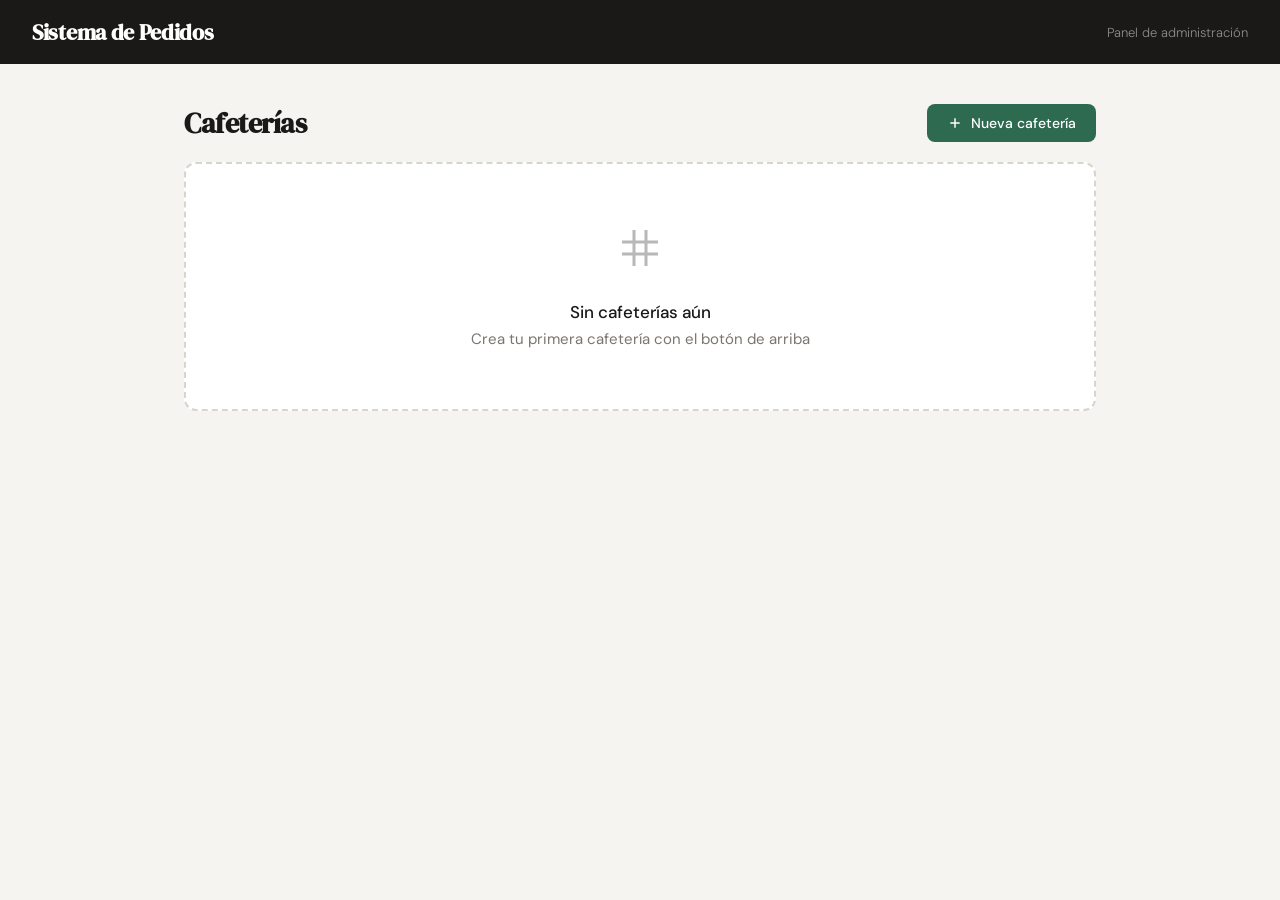
==== commit 7bc5a572: "Revamp admin panel layout and styles Updated HTML structure and styles for the admin panel, includin" ====
--- a/index.html
+++ b/index.html
@@ -1,17 +1,971 @@
 <!DOCTYPE html>
 <html lang="es">
 <head>
-    <meta charset="UTF-8">
-    <meta name="viewport" content="width=device-width, initial-scale=1.0, maximum-scale=1.0, user-scalable=no, viewport-fit=cover">
-    <meta name="apple-mobile-web-app-capable" content="yes">
-    <meta name="apple-mobile-web-app-status-bar-style" content="black-translucent">
-    <title>Control Pedidos</title>
-    <link rel="stylesheet" href="style.css">
+<meta charset="UTF-8">
+<meta name="viewport" content="width=device-width, initial-scale=1.0">
+<title>Admin — Sistema de Pedidos</title>
+<link href="https://fonts.googleapis.com/css2?family=DM+Serif+Display&family=DM+Sans:wght@300;400;500;600&display=swap" rel="stylesheet">
+<style>
+  :root {
+    --bg: #F5F4F0;
+    --surface: #FFFFFF;
+    --surface2: #EEECEA;
+    --border: #D8D5CF;
+    --text: #1A1917;
+    --text-muted: #7A7570;
+    --accent: #2D6A4F;
+    --accent-light: #D8EDE3;
+    --accent-dark: #1B4332;
+    --danger: #C0392B;
+    --danger-light: #FDECEA;
+    --radius: 12px;
+    --radius-sm: 8px;
+    --shadow: 0 2px 12px rgba(0,0,0,0.08);
+    --shadow-lg: 0 8px 32px rgba(0,0,0,0.12);
+  }
+
+  * { box-sizing: border-box; margin: 0; padding: 0; }
+
+  body {
+    font-family: 'DM Sans', sans-serif;
+    background: var(--bg);
+    color: var(--text);
+    min-height: 100vh;
+  }
+
+  /* HEADER */
+  header {
+    background: var(--text);
+    color: white;
+    padding: 0 32px;
+    height: 64px;
+    display: flex;
+    align-items: center;
+    justify-content: space-between;
+    position: sticky;
+    top: 0;
+    z-index: 100;
+  }
+
+  header h1 {
+    font-family: 'DM Serif Display', serif;
+    font-size: 22px;
+    letter-spacing: -0.3px;
+  }
+
+  header span {
+    font-size: 13px;
+    color: rgba(255,255,255,0.5);
+    font-weight: 300;
+  }
+
+  /* MAIN LAYOUT */
+  main {
+    max-width: 960px;
+    margin: 0 auto;
+    padding: 40px 24px 80px;
+  }
+
+  /* SECTION TITLE */
+  .section-header {
+    display: flex;
+    align-items: center;
+    justify-content: space-between;
+    margin-bottom: 20px;
+  }
+
+  .section-header h2 {
+    font-family: 'DM Serif Display', serif;
+    font-size: 28px;
+    letter-spacing: -0.5px;
+  }
+
+  /* BUTTONS */
+  .btn {
+    display: inline-flex;
+    align-items: center;
+    gap: 8px;
+    padding: 10px 20px;
+    border-radius: var(--radius-sm);
+    border: none;
+    font-family: 'DM Sans', sans-serif;
+    font-size: 14px;
+    font-weight: 500;
+    cursor: pointer;
+    transition: all 0.15s ease;
+    text-decoration: none;
+    white-space: nowrap;
+  }
+
+  .btn-primary {
+    background: var(--accent);
+    color: white;
+  }
+  .btn-primary:hover { background: var(--accent-dark); }
+
+  .btn-ghost {
+    background: transparent;
+    color: var(--text);
+    border: 1.5px solid var(--border);
+  }
+  .btn-ghost:hover { background: var(--surface2); }
+
+  .btn-danger {
+    background: transparent;
+    color: var(--danger);
+    border: 1.5px solid var(--danger);
+    padding: 6px 12px;
+    font-size: 13px;
+  }
+  .btn-danger:hover { background: var(--danger-light); }
+
+  .btn-sm {
+    padding: 6px 14px;
+    font-size: 13px;
+  }
+
+  .btn-icon {
+    width: 32px;
+    height: 32px;
+    padding: 0;
+    display: inline-flex;
+    align-items: center;
+    justify-content: center;
+    border-radius: 6px;
+    border: 1.5px solid var(--border);
+    background: transparent;
+    cursor: pointer;
+    color: var(--text-muted);
+    transition: all 0.15s;
+  }
+  .btn-icon:hover { background: var(--surface2); color: var(--text); }
+  .btn-icon.danger:hover { background: var(--danger-light); color: var(--danger); border-color: var(--danger); }
+
+  /* EMPTY STATE */
+  .empty-state {
+    background: var(--surface);
+    border: 2px dashed var(--border);
+    border-radius: var(--radius);
+    padding: 60px 32px;
+    text-align: center;
+  }
+
+  .empty-state svg { margin-bottom: 16px; opacity: 0.3; }
+  .empty-state p { color: var(--text-muted); font-size: 15px; }
+
+  /* CAFETERIA CARD */
+  .cafe-list { display: flex; flex-direction: column; gap: 16px; }
+
+  .cafe-card {
+    background: var(--surface);
+    border-radius: var(--radius);
+    border: 1.5px solid var(--border);
+    box-shadow: var(--shadow);
+    overflow: hidden;
+    transition: box-shadow 0.2s;
+  }
+  .cafe-card:hover { box-shadow: var(--shadow-lg); }
+
+  .cafe-card-header {
+    padding: 20px 24px;
+    display: flex;
+    align-items: flex-start;
+    justify-content: space-between;
+    gap: 16px;
+  }
+
+  .cafe-card-info h3 {
+    font-family: 'DM Serif Display', serif;
+    font-size: 20px;
+    letter-spacing: -0.3px;
+    margin-bottom: 4px;
+  }
+
+  .cafe-meta {
+    display: flex;
+    flex-wrap: wrap;
+    gap: 12px;
+    margin-top: 6px;
+  }
+
+  .cafe-meta-item {
+    display: flex;
+    align-items: center;
+    gap: 5px;
+    font-size: 13px;
+    color: var(--text-muted);
+  }
+
+  .cafe-actions {
+    display: flex;
+    gap: 6px;
+    flex-shrink: 0;
+  }
+
+  /* URL BOX */
+  .url-section {
+    border-top: 1px solid var(--border);
+    background: var(--surface2);
+    padding: 12px 24px;
+    display: flex;
+    align-items: center;
+    gap: 12px;
+    flex-wrap: wrap;
+  }
+
+  .url-label {
+    font-size: 11px;
+    font-weight: 600;
+    text-transform: uppercase;
+    letter-spacing: 0.8px;
+    color: var(--text-muted);
+    white-space: nowrap;
+  }
+
+  .url-box {
+    flex: 1;
+    min-width: 0;
+    font-family: 'Courier New', monospace;
+    font-size: 13px;
+    color: var(--accent-dark);
+    background: white;
+    border: 1px solid var(--border);
+    border-radius: 6px;
+    padding: 6px 10px;
+    overflow: hidden;
+    text-overflow: ellipsis;
+    white-space: nowrap;
+  }
+
+  .copy-btn {
+    background: var(--accent);
+    color: white;
+    border: none;
+    border-radius: 6px;
+    padding: 6px 12px;
+    font-size: 12px;
+    font-family: 'DM Sans', sans-serif;
+    font-weight: 500;
+    cursor: pointer;
+    white-space: nowrap;
+    transition: background 0.15s;
+  }
+  .copy-btn:hover { background: var(--accent-dark); }
+  .copy-btn.copied { background: #555; }
+
+  /* COLLAPSE DETAIL */
+  .cafe-detail {
+    border-top: 1px solid var(--border);
+    padding: 20px 24px;
+    display: none;
+  }
+  .cafe-detail.open { display: block; }
+
+  .toggle-detail-btn {
+    background: none;
+    border: none;
+    font-family: 'DM Sans', sans-serif;
+    font-size: 13px;
+    color: var(--accent);
+    cursor: pointer;
+    display: flex;
+    align-items: center;
+    gap: 5px;
+    padding: 0;
+    margin-top: 8px;
+  }
+
+  /* DETAIL GRID */
+  .detail-grid {
+    display: grid;
+    grid-template-columns: 1fr 1fr;
+    gap: 24px;
+  }
+
+  @media (max-width: 600px) {
+    .detail-grid { grid-template-columns: 1fr; }
+  }
+
+  .detail-section h4 {
+    font-size: 12px;
+    font-weight: 600;
+    text-transform: uppercase;
+    letter-spacing: 0.8px;
+    color: var(--text-muted);
+    margin-bottom: 12px;
+  }
+
+  .tag-list {
+    display: flex;
+    flex-wrap: wrap;
+    gap: 6px;
+    margin-bottom: 12px;
+  }
+
+  .tag {
+    background: var(--surface2);
+    border: 1px solid var(--border);
+    border-radius: 20px;
+    padding: 4px 12px;
+    font-size: 13px;
+    display: flex;
+    align-items: center;
+    gap: 6px;
+  }
+
+  .tag .remove-tag {
+    background: none;
+    border: none;
+    cursor: pointer;
+    color: var(--text-muted);
+    font-size: 14px;
+    line-height: 1;
+    padding: 0;
+    transition: color 0.15s;
+    display: flex;
+    align-items: center;
+  }
+  .tag .remove-tag:hover { color: var(--danger); }
+
+  /* ADD INLINE */
+  .add-inline {
+    display: flex;
+    gap: 8px;
+    margin-top: 8px;
+  }
+
+  .add-inline input {
+    flex: 1;
+    border: 1.5px solid var(--border);
+    border-radius: var(--radius-sm);
+    padding: 8px 12px;
+    font-family: 'DM Sans', sans-serif;
+    font-size: 14px;
+    background: white;
+    color: var(--text);
+    transition: border-color 0.15s;
+  }
+  .add-inline input:focus {
+    outline: none;
+    border-color: var(--accent);
+  }
+
+  /* MODAL */
+  .modal-overlay {
+    position: fixed;
+    inset: 0;
+    background: rgba(0,0,0,0.5);
+    display: flex;
+    align-items: center;
+    justify-content: center;
+    z-index: 200;
+    padding: 24px;
+    opacity: 0;
+    pointer-events: none;
+    transition: opacity 0.2s;
+  }
+  .modal-overlay.open {
+    opacity: 1;
+    pointer-events: all;
+  }
+
+  .modal {
+    background: var(--surface);
+    border-radius: var(--radius);
+    box-shadow: var(--shadow-lg);
+    width: 100%;
+    max-width: 520px;
+    max-height: 90vh;
+    overflow-y: auto;
+    transform: translateY(16px);
+    transition: transform 0.2s;
+  }
+  .modal-overlay.open .modal { transform: translateY(0); }
+
+  .modal-header {
+    padding: 24px 28px 20px;
+    border-bottom: 1px solid var(--border);
+    display: flex;
+    justify-content: space-between;
+    align-items: center;
+    position: sticky;
+    top: 0;
+    background: white;
+    z-index: 1;
+  }
+
+  .modal-header h2 {
+    font-family: 'DM Serif Display', serif;
+    font-size: 22px;
+  }
+
+  .modal-close {
+    background: none;
+    border: none;
+    cursor: pointer;
+    color: var(--text-muted);
+    font-size: 22px;
+    line-height: 1;
+    padding: 4px;
+    transition: color 0.15s;
+  }
+  .modal-close:hover { color: var(--text); }
+
+  .modal-body {
+    padding: 24px 28px;
+  }
+
+  .modal-footer {
+    padding: 16px 28px 24px;
+    display: flex;
+    justify-content: flex-end;
+    gap: 10px;
+    border-top: 1px solid var(--border);
+  }
+
+  /* FORM */
+  .form-group {
+    margin-bottom: 20px;
+  }
+
+  .form-group label {
+    display: block;
+    font-size: 13px;
+    font-weight: 500;
+    margin-bottom: 6px;
+    color: var(--text);
+  }
+
+  .form-group input {
+    width: 100%;
+    border: 1.5px solid var(--border);
+    border-radius: var(--radius-sm);
+    padding: 10px 14px;
+    font-family: 'DM Sans', sans-serif;
+    font-size: 15px;
+    color: var(--text);
+    background: white;
+    transition: border-color 0.15s;
+  }
+  .form-group input:focus {
+    outline: none;
+    border-color: var(--accent);
+  }
+
+  .form-group .hint {
+    font-size: 12px;
+    color: var(--text-muted);
+    margin-top: 5px;
+  }
+
+  .form-divider {
+    height: 1px;
+    background: var(--border);
+    margin: 24px 0;
+  }
+
+  /* MULTI ADD */
+  .multi-add-list {
+    display: flex;
+    flex-direction: column;
+    gap: 8px;
+    margin-bottom: 10px;
+  }
+
+  .multi-add-item {
+    display: flex;
+    align-items: center;
+    gap: 8px;
+    background: var(--surface2);
+    border: 1px solid var(--border);
+    border-radius: var(--radius-sm);
+    padding: 8px 12px;
+    font-size: 14px;
+  }
+
+  .multi-add-item span { flex: 1; }
+
+  .multi-add-row {
+    display: flex;
+    gap: 8px;
+  }
+
+  .multi-add-row input {
+    flex: 1;
+    border: 1.5px solid var(--border);
+    border-radius: var(--radius-sm);
+    padding: 9px 12px;
+    font-family: 'DM Sans', sans-serif;
+    font-size: 14px;
+    background: white;
+    transition: border-color 0.15s;
+  }
+  .multi-add-row input:focus {
+    outline: none;
+    border-color: var(--accent);
+  }
+
+  /* TOAST */
+  .toast {
+    position: fixed;
+    bottom: 32px;
+    left: 50%;
+    transform: translateX(-50%) translateY(80px);
+    background: var(--text);
+    color: white;
+    padding: 12px 20px;
+    border-radius: 8px;
+    font-size: 14px;
+    font-weight: 500;
+    z-index: 1000;
+    transition: transform 0.3s ease;
+    white-space: nowrap;
+  }
+  .toast.show { transform: translateX(-50%) translateY(0); }
+
+  /* BADGE */
+  .badge {
+    display: inline-block;
+    background: var(--accent-light);
+    color: var(--accent-dark);
+    border-radius: 20px;
+    padding: 2px 10px;
+    font-size: 12px;
+    font-weight: 600;
+  }
+</style>
 </head>
 <body>
-    <div id="app">
-        <!-- Views will be injected here by app.js -->
+
+<header>
+  <h1>Sistema de Pedidos</h1>
+  <span>Panel de administración</span>
+</header>
+
+<main>
+  <div class="section-header">
+    <h2>Cafeterías</h2>
+    <button class="btn btn-primary" onclick="openNewCafeModal()">
+      <svg width="16" height="16" fill="none" stroke="currentColor" stroke-width="2.2" viewBox="0 0 24 24"><path d="M12 5v14M5 12h14"/></svg>
+      Nueva cafetería
+    </button>
+  </div>
+
+  <div id="cafe-list" class="cafe-list"></div>
+  <div id="empty-state" class="empty-state" style="display:none">
+    <svg width="48" height="48" fill="none" stroke="currentColor" stroke-width="1.5" viewBox="0 0 24 24"><path d="M3 9h18M3 15h18M9 3v18M15 3v18"/></svg>
+    <p style="margin-top:8px; font-size:17px; font-weight:500; color:var(--text)">Sin cafeterías aún</p>
+    <p style="margin-top:6px">Crea tu primera cafetería con el botón de arriba</p>
+  </div>
+</main>
+
+<!-- MODAL NUEVA CAFETERÍA -->
+<div class="modal-overlay" id="cafe-modal">
+  <div class="modal">
+    <div class="modal-header">
+      <h2 id="modal-title">Nueva cafetería</h2>
+      <button class="modal-close" onclick="closeModal('cafe-modal')">×</button>
     </div>
-    <script src="app.js"></script>
+    <div class="modal-body">
+      <div class="form-group">
+        <label>Nombre de la cafetería *</label>
+        <input type="text" id="cafe-name" placeholder="Ej. La Bonne Vie" />
+      </div>
+      <div class="form-group">
+        <label>Número de WhatsApp *</label>
+        <input type="text" id="cafe-wa" placeholder="521XXXXXXXXXX (con código de país)" />
+        <p class="hint">Incluye el código de país sin + ni espacios. Ej: 5215512345678</p>
+      </div>
+
+      <div class="form-divider"></div>
+
+      <div class="form-group">
+        <label>Sucursales</label>
+        <div class="multi-add-list" id="modal-branches-list"></div>
+        <div class="multi-add-row">
+          <input type="text" id="branch-input" placeholder="Nombre de sucursal" onkeydown="if(event.key==='Enter') addModalBranch()" />
+          <button class="btn btn-ghost btn-sm" onclick="addModalBranch()">Agregar</button>
+        </div>
+      </div>
+
+      <div class="form-divider"></div>
+
+      <div class="form-group">
+        <label>Productos</label>
+        <div class="multi-add-list" id="modal-products-list"></div>
+        <div class="multi-add-row">
+          <input type="text" id="product-input" placeholder="Nombre del producto" onkeydown="if(event.key==='Enter') addModalProduct()" />
+          <button class="btn btn-ghost btn-sm" onclick="addModalProduct()">Agregar</button>
+        </div>
+      </div>
+    </div>
+    <div class="modal-footer">
+      <button class="btn btn-ghost" onclick="closeModal('cafe-modal')">Cancelar</button>
+      <button class="btn btn-primary" onclick="saveCafe()">Guardar cafetería</button>
+    </div>
+  </div>
+</div>
+
+<!-- TOAST -->
+<div class="toast" id="toast"></div>
+
+<script>
+// ─── STATE ───────────────────────────────────────────────────────────────────
+let cafes = JSON.parse(localStorage.getItem('pedidos_cafes') || '[]');
+let editingId = null;
+let modalBranches = [];
+let modalProducts = [];
+
+// ─── UTILS ───────────────────────────────────────────────────────────────────
+function slugify(str) {
+  return str.toLowerCase()
+    .normalize('NFD').replace(/[\u0300-\u036f]/g, '')
+    .replace(/[^a-z0-9\s-]/g, '')
+    .trim().replace(/\s+/g, '-')
+    .replace(/-+/g, '-');
+}
+
+function uid() {
+  return Date.now().toString(36) + Math.random().toString(36).slice(2, 6);
+}
+
+function getBaseUrl() {
+  const url = new URL(window.location.href);
+  const base = url.origin + url.pathname.replace('index.html', '').replace(/\/$/, '');
+  return base;
+}
+
+function getCafeUrl(cafe) {
+  return getBaseUrl() + '/pedido.html?cafe=' + cafe.slug;
+}
+
+function save() {
+  localStorage.setItem('pedidos_cafes', JSON.stringify(cafes));
+}
+
+function showToast(msg) {
+  const t = document.getElementById('toast');
+  t.textContent = msg;
+  t.classList.add('show');
+  setTimeout(() => t.classList.remove('show'), 2500);
+}
+
+// ─── RENDER ──────────────────────────────────────────────────────────────────
+function render() {
+  const list = document.getElementById('cafe-list');
+  const empty = document.getElementById('empty-state');
+
+  if (cafes.length === 0) {
+    list.innerHTML = '';
+    empty.style.display = 'block';
+    return;
+  }
+  empty.style.display = 'none';
+
+  list.innerHTML = cafes.map(cafe => {
+    const url = getCafeUrl(cafe);
+    return `
+      <div class="cafe-card" id="card-${cafe.id}">
+        <div class="cafe-card-header">
+          <div class="cafe-card-info">
+            <h3>${cafe.name}</h3>
+            <div class="cafe-meta">
+              <span class="cafe-meta-item">
+                <svg width="14" height="14" fill="none" stroke="currentColor" stroke-width="2" viewBox="0 0 24 24"><path d="M17.657 16.657L13.414 20.9a2 2 0 01-2.827 0L6.343 16.657a8 8 0 1111.314 0z"/><path d="M15 11a3 3 0 11-6 0 3 3 0 016 0z"/></svg>
+                ${cafe.branches.length} sucursal${cafe.branches.length !== 1 ? 'es' : ''}
+              </span>
+              <span class="cafe-meta-item">
+                <svg width="14" height="14" fill="none" stroke="currentColor" stroke-width="2" viewBox="0 0 24 24"><path d="M9 5H7a2 2 0 00-2 2v12a2 2 0 002 2h10a2 2 0 002-2V7a2 2 0 00-2-2h-2M9 5a2 2 0 000 4h6a2 2 0 000-4M9 5a2 2 0 012-2h2a2 2 0 012 2"/></svg>
+                ${cafe.products.length} producto${cafe.products.length !== 1 ? 's' : ''}
+              </span>
+              <span class="cafe-meta-item">
+                <svg width="14" height="14" fill="none" stroke="currentColor" stroke-width="2" viewBox="0 0 24 24"><path d="M3 5a2 2 0 012-2h3.28a1 1 0 01.948.684l1.498 4.493a1 1 0 01-.502 1.21l-2.257 1.13a11.042 11.042 0 005.516 5.516l1.13-2.257a1 1 0 011.21-.502l4.493 1.498a1 1 0 01.684.949V19a2 2 0 01-2 2h-1C9.716 21 3 14.284 3 6V5z"/></svg>
+                ${cafe.whatsapp}
+              </span>
+            </div>
+            <button class="toggle-detail-btn" onclick="toggleDetail('${cafe.id}')">
+              <svg id="chevron-${cafe.id}" width="14" height="14" fill="none" stroke="currentColor" stroke-width="2.5" viewBox="0 0 24 24"><path d="M19 9l-7 7-7-7"/></svg>
+              <span id="toggle-label-${cafe.id}">Ver detalles</span>
+            </button>
+          </div>
+          <div class="cafe-actions">
+            <button class="btn-icon" title="Editar" onclick="openEditModal('${cafe.id}')">
+              <svg width="15" height="15" fill="none" stroke="currentColor" stroke-width="2" viewBox="0 0 24 24"><path d="M11 5H6a2 2 0 00-2 2v11a2 2 0 002 2h11a2 2 0 002-2v-5m-1.414-9.414a2 2 0 112.828 2.828L11.828 15H9v-2.828l8.586-8.586z"/></svg>
+            </button>
+            <button class="btn-icon danger" title="Eliminar" onclick="deleteCafe('${cafe.id}')">
+              <svg width="15" height="15" fill="none" stroke="currentColor" stroke-width="2" viewBox="0 0 24 24"><path d="M19 7l-.867 12.142A2 2 0 0116.138 21H7.862a2 2 0 01-1.995-1.858L5 7m5 4v6m4-6v6m1-10V4a1 1 0 00-1-1h-4a1 1 0 00-1 1v3M4 7h16"/></svg>
+            </button>
+          </div>
+        </div>
+
+        <div class="url-section">
+          <span class="url-label">URL</span>
+          <span class="url-box" id="url-${cafe.id}">${url}</span>
+          <button class="copy-btn" id="copybtn-${cafe.id}" onclick="copyUrl('${cafe.id}')">Copiar</button>
+        </div>
+
+        <div class="cafe-detail" id="detail-${cafe.id}">
+          <div class="detail-grid">
+            <div class="detail-section">
+              <h4>Sucursales</h4>
+              <div class="tag-list" id="branches-tags-${cafe.id}">
+                ${cafe.branches.map(b => `
+                  <span class="tag">
+                    ${b}
+                    <button class="remove-tag" onclick="removeBranch('${cafe.id}', '${b}')" title="Eliminar sucursal">×</button>
+                  </span>
+                `).join('')}
+              </div>
+              <div class="add-inline">
+                <input type="text" id="new-branch-${cafe.id}" placeholder="Nueva sucursal" onkeydown="if(event.key==='Enter') addBranch('${cafe.id}')" />
+                <button class="btn btn-ghost btn-sm" onclick="addBranch('${cafe.id}')">Agregar</button>
+              </div>
+            </div>
+            <div class="detail-section">
+              <h4>Productos</h4>
+              <div class="tag-list" id="products-tags-${cafe.id}">
+                ${cafe.products.map(p => `
+                  <span class="tag">
+                    ${p}
+                    <button class="remove-tag" onclick="removeProduct('${cafe.id}', '${p}')" title="Eliminar producto">×</button>
+                  </span>
+                `).join('')}
+              </div>
+              <div class="add-inline">
+                <input type="text" id="new-product-${cafe.id}" placeholder="Nuevo producto" onkeydown="if(event.key==='Enter') addProduct('${cafe.id}')" />
+                <button class="btn btn-ghost btn-sm" onclick="addProduct('${cafe.id}')">Agregar</button>
+              </div>
+            </div>
+          </div>
+        </div>
+      </div>
+    `;
+  }).join('');
+}
+
+// ─── TOGGLE DETAIL ───────────────────────────────────────────────────────────
+function toggleDetail(id) {
+  const detail = document.getElementById('detail-' + id);
+  const label = document.getElementById('toggle-label-' + id);
+  const chevron = document.getElementById('chevron-' + id);
+  const isOpen = detail.classList.toggle('open');
+  label.textContent = isOpen ? 'Ocultar detalles' : 'Ver detalles';
+  chevron.style.transform = isOpen ? 'rotate(180deg)' : '';
+}
+
+// ─── COPY URL ────────────────────────────────────────────────────────────────
+function copyUrl(id) {
+  const url = document.getElementById('url-' + id).textContent;
+  navigator.clipboard.writeText(url).then(() => {
+    const btn = document.getElementById('copybtn-' + id);
+    btn.textContent = '✓ Copiado';
+    btn.classList.add('copied');
+    setTimeout(() => { btn.textContent = 'Copiar'; btn.classList.remove('copied'); }, 2000);
+  });
+}
+
+// ─── MODAL ───────────────────────────────────────────────────────────────────
+function openModal(id) {
+  document.getElementById(id).classList.add('open');
+}
+function closeModal(id) {
+  document.getElementById(id).classList.remove('open');
+}
+
+function openNewCafeModal() {
+  editingId = null;
+  modalBranches = [];
+  modalProducts = [];
+  document.getElementById('modal-title').textContent = 'Nueva cafetería';
+  document.getElementById('cafe-name').value = '';
+  document.getElementById('cafe-wa').value = '';
+  document.getElementById('branch-input').value = '';
+  document.getElementById('product-input').value = '';
+  renderModalLists();
+  openModal('cafe-modal');
+  setTimeout(() => document.getElementById('cafe-name').focus(), 100);
+}
+
+function openEditModal(id) {
+  const cafe = cafes.find(c => c.id === id);
+  if (!cafe) return;
+  editingId = id;
+  modalBranches = [...cafe.branches];
+  modalProducts = [...cafe.products];
+  document.getElementById('modal-title').textContent = 'Editar cafetería';
+  document.getElementById('cafe-name').value = cafe.name;
+  document.getElementById('cafe-wa').value = cafe.whatsapp;
+  document.getElementById('branch-input').value = '';
+  document.getElementById('product-input').value = '';
+  renderModalLists();
+  openModal('cafe-modal');
+}
+
+function renderModalLists() {
+  document.getElementById('modal-branches-list').innerHTML = modalBranches.map((b, i) => `
+    <div class="multi-add-item">
+      <span>${b}</span>
+      <button class="btn-icon danger" onclick="removeModalBranch(${i})">
+        <svg width="13" height="13" fill="none" stroke="currentColor" stroke-width="2.5" viewBox="0 0 24 24"><path d="M6 18L18 6M6 6l12 12"/></svg>
+      </button>
+    </div>
+  `).join('');
+
+  document.getElementById('modal-products-list').innerHTML = modalProducts.map((p, i) => `
+    <div class="multi-add-item">
+      <span>${p}</span>
+      <button class="btn-icon danger" onclick="removeModalProduct(${i})">
+        <svg width="13" height="13" fill="none" stroke="currentColor" stroke-width="2.5" viewBox="0 0 24 24"><path d="M6 18L18 6M6 6l12 12"/></svg>
+      </button>
+    </div>
+  `).join('');
+}
+
+function addModalBranch() {
+  const input = document.getElementById('branch-input');
+  const val = input.value.trim();
+  if (!val) return;
+  if (modalBranches.includes(val)) { showToast('Esa sucursal ya existe'); return; }
+  modalBranches.push(val);
+  input.value = '';
+  renderModalLists();
+  input.focus();
+}
+
+function removeModalBranch(i) {
+  modalBranches.splice(i, 1);
+  renderModalLists();
+}
+
+function addModalProduct() {
+  const input = document.getElementById('product-input');
+  const val = input.value.trim();
+  if (!val) return;
+  if (modalProducts.includes(val)) { showToast('Ese producto ya existe'); return; }
+  modalProducts.push(val);
+  input.value = '';
+  renderModalLists();
+  input.focus();
+}
+
+function removeModalProduct(i) {
+  modalProducts.splice(i, 1);
+  renderModalLists();
+}
+
+function saveCafe() {
+  const name = document.getElementById('cafe-name').value.trim();
+  const wa = document.getElementById('cafe-wa').value.trim();
+
+  if (!name) { showToast('El nombre es obligatorio'); return; }
+  if (!wa) { showToast('El número de WhatsApp es obligatorio'); return; }
+  if (!/^\d{10,15}$/.test(wa)) { showToast('WhatsApp debe ser solo números (10-15 dígitos)'); return; }
+
+  if (editingId) {
+    const idx = cafes.findIndex(c => c.id === editingId);
+    const oldSlug = cafes[idx].slug;
+    cafes[idx] = {
+      ...cafes[idx],
+      name, whatsapp: wa,
+      slug: oldSlug, // mantener slug al editar
+      branches: modalBranches,
+      products: modalProducts
+    };
+    showToast('Cafetería actualizada');
+  } else {
+    let slug = slugify(name);
+    // asegurar slug único
+    let counter = 2;
+    while (cafes.find(c => c.slug === slug)) {
+      slug = slugify(name) + '-' + counter++;
+    }
+    cafes.push({
+      id: uid(),
+      name,
+      whatsapp: wa,
+      slug,
+      branches: modalBranches,
+      products: modalProducts
+    });
+    showToast('Cafetería creada');
+  }
+
+  save();
+  render();
+  closeModal('cafe-modal');
+}
+
+// ─── INLINE EDIT ─────────────────────────────────────────────────────────────
+function addBranch(cafeId) {
+  const input = document.getElementById('new-branch-' + cafeId);
+  const val = input.value.trim();
+  if (!val) return;
+  const cafe = cafes.find(c => c.id === cafeId);
+  if (cafe.branches.includes(val)) { showToast('Esa sucursal ya existe'); return; }
+  cafe.branches.push(val);
+  save();
+  render();
+  // reabrir el detalle
+  setTimeout(() => {
+    toggleDetail(cafeId);
+    document.getElementById('new-branch-' + cafeId).focus();
+  }, 10);
+}
+
+function removeBranch(cafeId, branch) {
+  const cafe = cafes.find(c => c.id === cafeId);
+  cafe.branches = cafe.branches.filter(b => b !== branch);
+  save();
+  const wasOpen = document.getElementById('detail-' + cafeId).classList.contains('open');
+  render();
+  if (wasOpen) setTimeout(() => toggleDetail(cafeId), 10);
+}
+
+function addProduct(cafeId) {
+  const input = document.getElementById('new-product-' + cafeId);
+  const val = input.value.trim();
+  if (!val) return;
+  const cafe = cafes.find(c => c.id === cafeId);
+  if (cafe.products.includes(val)) { showToast('Ese producto ya existe'); return; }
+  cafe.products.push(val);
+  save();
+  render();
+  setTimeout(() => {
+    toggleDetail(cafeId);
+    document.getElementById('new-product-' + cafeId).focus();
+  }, 10);
+}
+
+function removeProduct(cafeId, product) {
+  const cafe = cafes.find(c => c.id === cafeId);
+  cafe.products = cafe.products.filter(p => p !== product);
+  save();
+  const wasOpen = document.getElementById('detail-' + cafeId).classList.contains('open');
+  render();
+  if (wasOpen) setTimeout(() => toggleDetail(cafeId), 10);
+}
+
+function deleteCafe(id) {
+  const cafe = cafes.find(c => c.id === id);
+  if (!confirm(`¿Eliminar "${cafe.name}"? Esta acción no se puede deshacer.`)) return;
+  cafes = cafes.filter(c => c.id !== id);
+  save();
+  render();
+  showToast('Cafetería eliminada');
+}
+
+// Cerrar modal con Escape
+document.addEventListener('keydown', e => {
+  if (e.key === 'Escape') document.querySelectorAll('.modal-overlay.open').forEach(m => m.classList.remove('open'));
+});
+
+// Cerrar modal al hacer click en overlay
+document.querySelectorAll('.modal-overlay').forEach(overlay => {
+  overlay.addEventListener('click', e => { if (e.target === overlay) overlay.classList.remove('open'); });
+});
+
+// ─── INIT ─────────────────────────────────────────────────────────────────────
+render();
+</script>
 </body>
 </html>
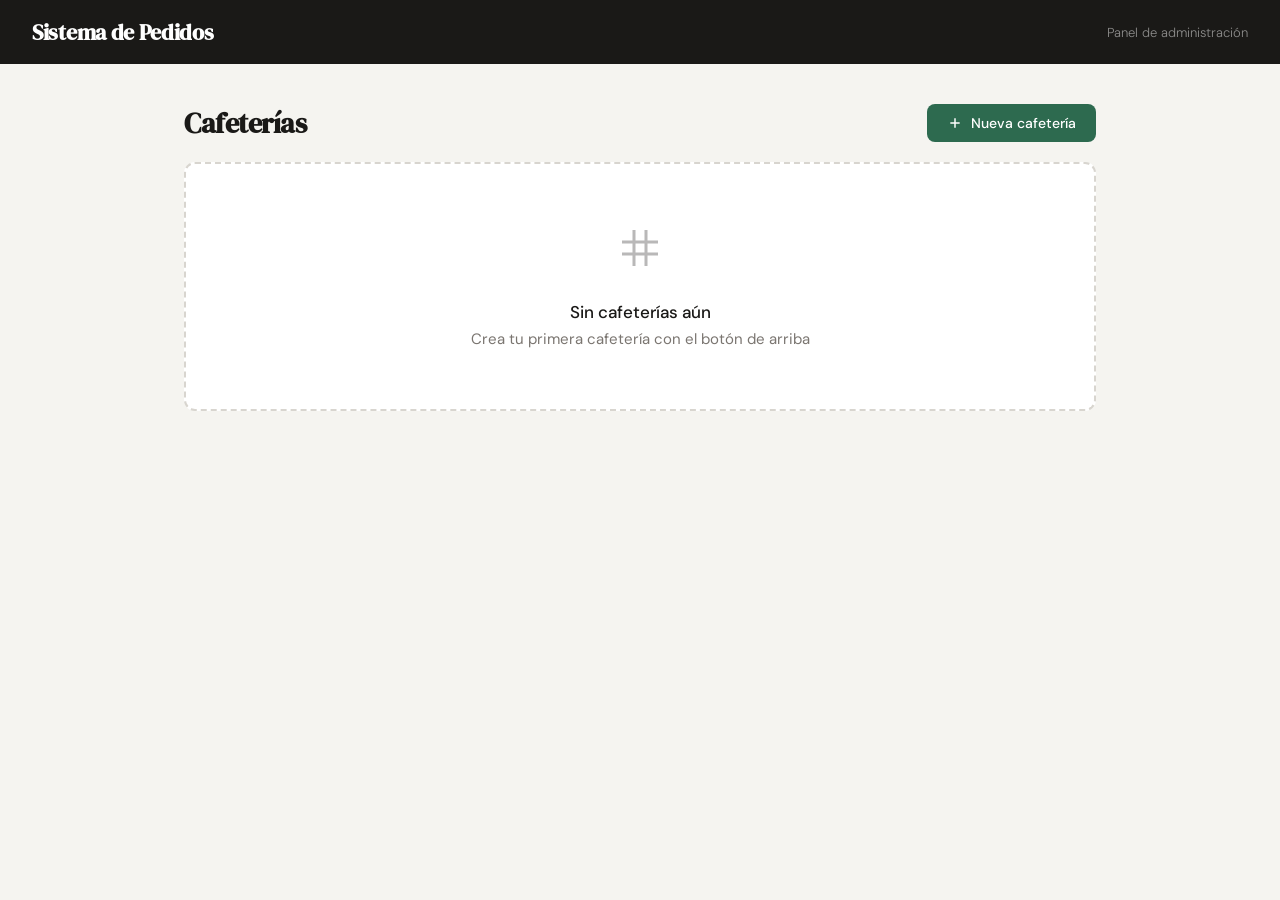
==== commit 78ba1b33: "Change border radius from 12px to 11px" ====
--- a/index.html
+++ b/index.html
@@ -18,7 +18,7 @@
     --accent-dark: #1B4332;
     --danger: #C0392B;
     --danger-light: #FDECEA;
-    --radius: 12px;
+    --radius: 11px;
     --radius-sm: 8px;
     --shadow: 0 2px 12px rgba(0,0,0,0.08);
     --shadow-lg: 0 8px 32px rgba(0,0,0,0.12);
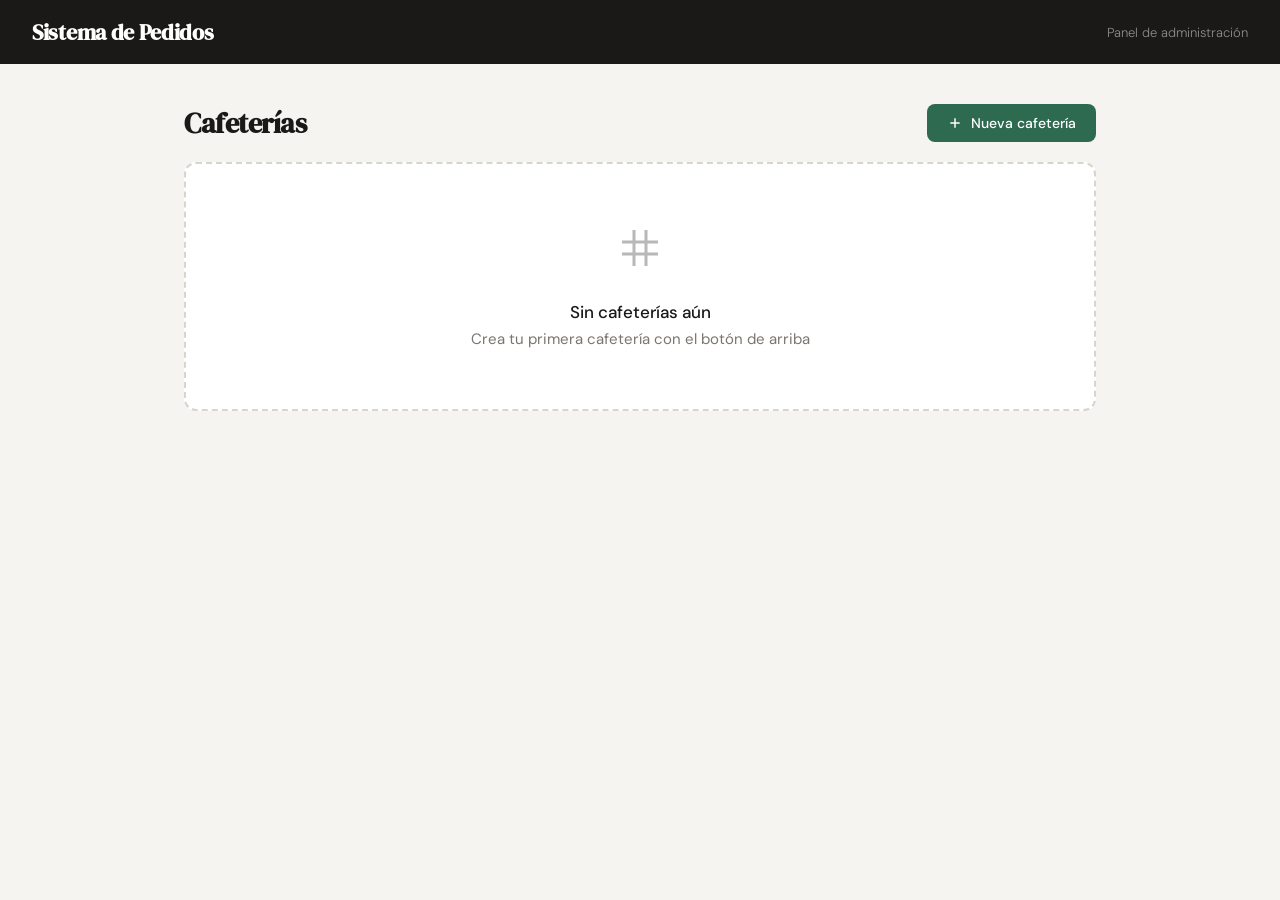
==== commit f27b7e03: "Update index.html" ====
--- a/index.html
+++ b/index.html
@@ -18,7 +18,7 @@
     --accent-dark: #1B4332;
     --danger: #C0392B;
     --danger-light: #FDECEA;
-    --radius: 11px;
+    --radius: 12px;
     --radius-sm: 8px;
     --shadow: 0 2px 12px rgba(0,0,0,0.08);
     --shadow-lg: 0 8px 32px rgba(0,0,0,0.12);
@@ -571,12 +571,6 @@
         <label>Nombre de la cafetería *</label>
         <input type="text" id="cafe-name" placeholder="Ej. La Bonne Vie" />
       </div>
-      <div class="form-group">
-        <label>Número de WhatsApp *</label>
-        <input type="text" id="cafe-wa" placeholder="521XXXXXXXXXX (con código de país)" />
-        <p class="hint">Incluye el código de país sin + ni espacios. Ej: 5215512345678</p>
-      </div>
-
       <div class="form-divider"></div>
 
       <div class="form-group">
@@ -678,10 +672,7 @@
                 <svg width="14" height="14" fill="none" stroke="currentColor" stroke-width="2" viewBox="0 0 24 24"><path d="M9 5H7a2 2 0 00-2 2v12a2 2 0 002 2h10a2 2 0 002-2V7a2 2 0 00-2-2h-2M9 5a2 2 0 000 4h6a2 2 0 000-4M9 5a2 2 0 012-2h2a2 2 0 012 2"/></svg>
                 ${cafe.products.length} producto${cafe.products.length !== 1 ? 's' : ''}
               </span>
-              <span class="cafe-meta-item">
-                <svg width="14" height="14" fill="none" stroke="currentColor" stroke-width="2" viewBox="0 0 24 24"><path d="M3 5a2 2 0 012-2h3.28a1 1 0 01.948.684l1.498 4.493a1 1 0 01-.502 1.21l-2.257 1.13a11.042 11.042 0 005.516 5.516l1.13-2.257a1 1 0 011.21-.502l4.493 1.498a1 1 0 01.684.949V19a2 2 0 01-2 2h-1C9.716 21 3 14.284 3 6V5z"/></svg>
-                ${cafe.whatsapp}
-              </span>
+
             </div>
             <button class="toggle-detail-btn" onclick="toggleDetail('${cafe.id}')">
               <svg id="chevron-${cafe.id}" width="14" height="14" fill="none" stroke="currentColor" stroke-width="2.5" viewBox="0 0 24 24"><path d="M19 9l-7 7-7-7"/></svg>
@@ -794,7 +785,6 @@
   modalProducts = [...cafe.products];
   document.getElementById('modal-title').textContent = 'Editar cafetería';
   document.getElementById('cafe-name').value = cafe.name;
-  document.getElementById('cafe-wa').value = cafe.whatsapp;
   document.getElementById('branch-input').value = '';
   document.getElementById('product-input').value = '';
   renderModalLists();
@@ -855,19 +845,16 @@
 
 function saveCafe() {
   const name = document.getElementById('cafe-name').value.trim();
-  const wa = document.getElementById('cafe-wa').value.trim();
 
   if (!name) { showToast('El nombre es obligatorio'); return; }
-  if (!wa) { showToast('El número de WhatsApp es obligatorio'); return; }
-  if (!/^\d{10,15}$/.test(wa)) { showToast('WhatsApp debe ser solo números (10-15 dígitos)'); return; }
 
   if (editingId) {
     const idx = cafes.findIndex(c => c.id === editingId);
     const oldSlug = cafes[idx].slug;
     cafes[idx] = {
       ...cafes[idx],
-      name, whatsapp: wa,
-      slug: oldSlug, // mantener slug al editar
+      name,
+      slug: oldSlug,
       branches: modalBranches,
       products: modalProducts
     };
@@ -882,7 +869,6 @@
     cafes.push({
       id: uid(),
       name,
-      whatsapp: wa,
       slug,
       branches: modalBranches,
       products: modalProducts
